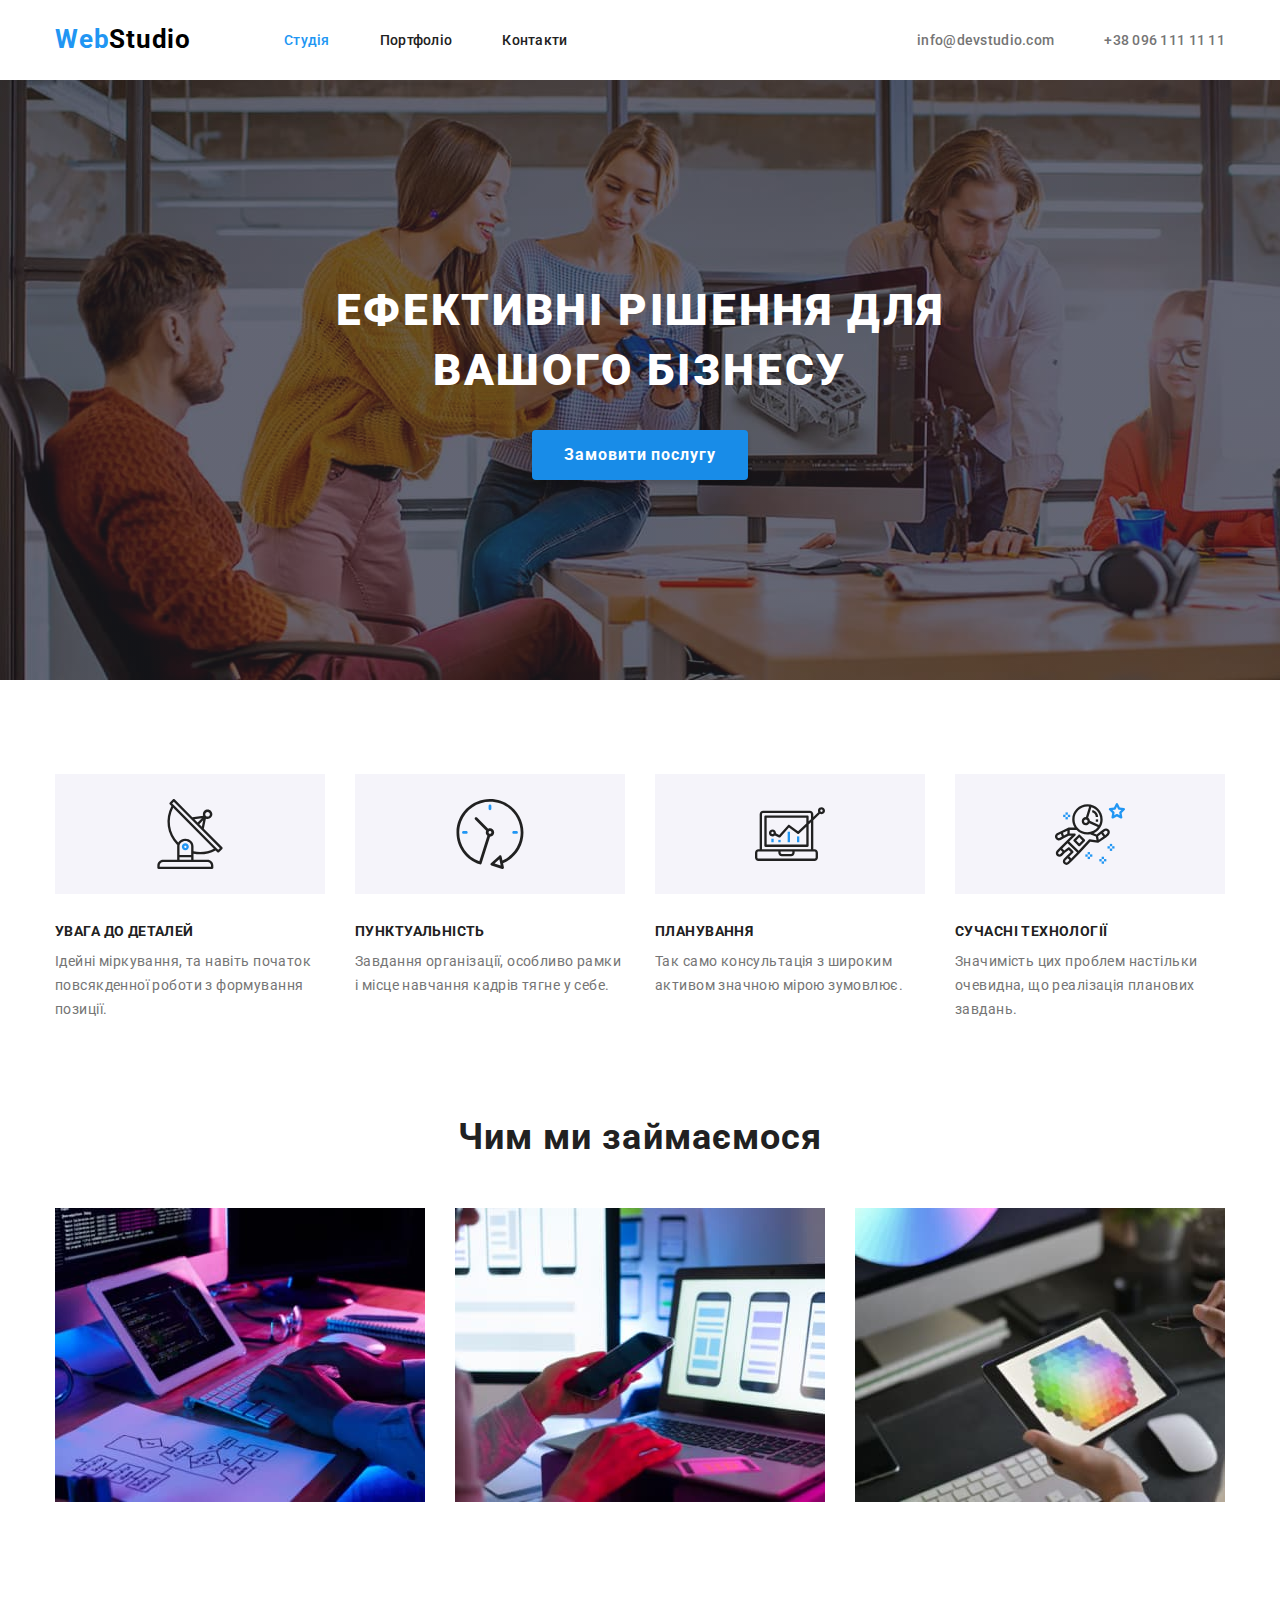
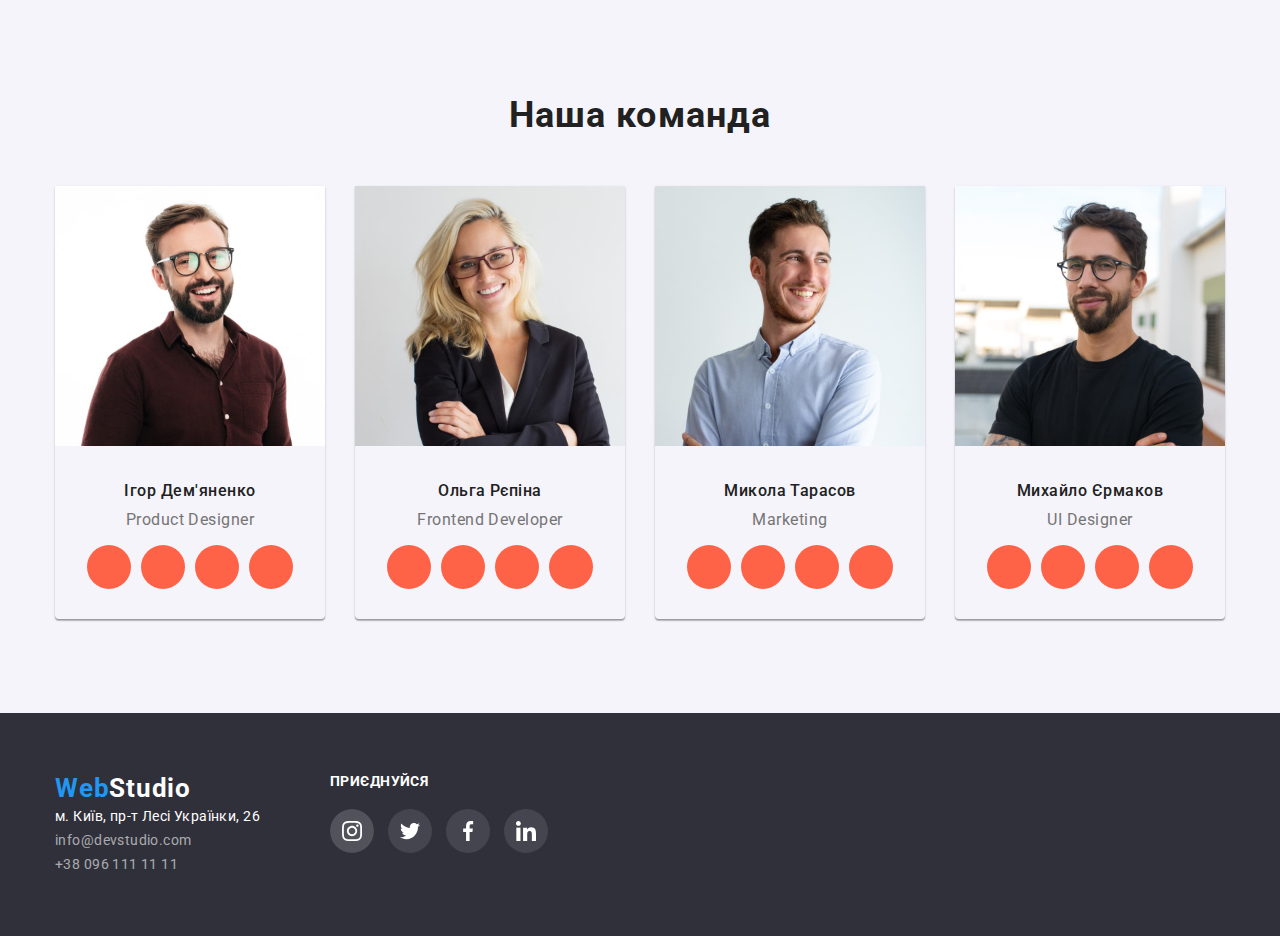
==== index.html @ 2232f774 "improved" ====
<!DOCTYPE html>
<html lang="uk">

<head>
    <meta charset="UTF-8" />
    <meta http-equiv="X-UA-Compatible" content="IE=edge" />
    <meta name="viewport" content="width=device-width, initial-scale=1.0" />
    <title>Студія</title>
    <link
        href="https://fonts.googleapis.com/css2?family=Raleway:wght@700&family=Roboto:wght@400;500;700;900&display=swap"
        rel="stylesheet">
    <link rel="stylesheet" href="https://cdnjs.cloudflare.com/ajax/libs/modern-normalize/1.1.0/modern-normalize.css" />
    <link rel="stylesheet" href="./css/style.css" />

</head>

<body>
    <header class="navigation">
        <nav class="container">

            <ul class="site-nav">
                <li class="item-logo"><a href="./index.html" class="logo logo-up link">Web<span
                            class="logo logo-up-black">Studio</span></a></li>
                <li class="item"><a class="link-studio link-studio-blue link" href="./index.html">Студія</a></li>
                <li class="item"><a class="link-portfolio link" href="./portfolio.html">Портфоліо</a></li>
                <li class="item"><a class="link-contacts link" href="------">Контакти</a></li>
                <li class="item-email"><a class="link-email link"
                        href="mailto:info@devstudio.com">info@devstudio.com</a></li>
                <li class="item-phone"><a class="link-phone link" href="tel:+380961111111">+38 096 111 11 11</a></li>
            </ul>
        </nav>
    </header>

    <main>
        <section class="hero">
            <div class="container">
                <div class="hero-description">
                    <h1 class="hero-text">Ефективні рішення для вашого бізнесу</h1>


                    <button class="hero-button button">Замовити послугу
                </div>
                </button>
            </div>


            </div>
        </section>

        <section class="section about">
            <div class="container">
                <ul class="under-hero">
                    <li>

                        <h2 class="about-title anten">УВАГА ДО ДЕТАЛЕЙ</h2>
                        <p class="about-text">
                            Ідейні міркування, та навіть початок повсякденної роботи з формування
                            позиції.
                        </p>
                    </li>

                    <li>

                        <h2 class="about-title clock">ПУНКТУАЛЬНІСТЬ</h2>
                        <p class="about-text">
                            Завдання організації, особливо рамки i місце навчання кадрів тягне у
                            себе.
                        </p>

                    </li>

                    <li>

                        <h2 class="about-title graph">ПЛАНУВАННЯ</h2>
                        <p class="about-text">Так само консультація з широким активом значною мірою зумовлює.</p>



                    </li>
                    <li>
                        <h2 class="about-title kosmo">СУЧАСНІ ТЕХНОЛОГІЇ</h2>
                        <p class="about-text">
                            Значимість цих проблем настільки очевидна, що реалізація планових
                            завдань.
                        </p>

                    </li>
                </ul>
            </div>
        </section>

        <section class="section sec-work">
            <div class="container">
                <h2 class="title-occupation">Чим ми займаємося</h2>
                <ul class="photos-occupation">
                    <li class="photo">
                        <img src="./images/img1.jpg" width="370px" alt="programer-working-his-desk-office" />
                    </li>
                    <li class="photo">
                        <img src="./images/img2.jpg" width="370px" alt="programer-working-his-desk-office" />
                    </li>
                    <li class="photo">
                        <img src="./images/img3.jpg" width="370px" alt="programer-working-his-desk-office" />
                    </li>
                </ul>
            </div>
        </section>


        <section class="section comand-people">
            <div class="container">
                <h2 class="title-team-block">Наша команда</h2>

                <ul class="team-block-items">
                    <li class="staff">
                        <img src="./images/img4.jpg" width="270px" alt="staff" />
                        <h3 class="first-name">Ігор Дем'яненко</h3>
                        <p class="member-position-one">Product Designer</p>
                        <ul class="social-icons list">
                            <li class="social-item"><a href="/" class="social-link link"></a></li>
                            <li class="social-item"><a href="/" class="social-link link"></a></li>
                            <li class="social-item"><a href="/" class="social-link link"></a></li>
                            <li class="social-item"><a href="/" class="social-link link"></a></li>
                        </ul>
                    </li>
                    <li class="staff">
                        <img src="./images/img5.jpg" width="270px" alt="staff" />
                        <h3 class="second-name">Ольга Рєпіна</h3>
                        <p class="member-position-two">Frontend Developer</p>
                        <ul class="social-icons list">
                            <li class="social-item"><a href="/" class="social-link link"></a></li>
                            <li class="social-item"><a href="/" class="social-link link"></a></li>
                            <li class="social-item"><a href="/" class="social-link link"></a></li>
                            <li class="social-item"><a href="/" class="social-link link"></a></li>
                        </ul>
                    </li>
                    <li class="staff">
                        <img src="./images/img6.jpg" width="270px" alt="staff" />
                        <h3 class="third-name">Микола Тарасов</h3>
                        <p class="member-position-three">Marketing</p>
                        <ul class="social-icons list">
                            <li class="social-item"><a href="/" class="social-link link"></a></li>
                            <li class="social-item"><a href="/" class="social-link link"></a></li>
                            <li class="social-item"><a href="/" class="social-link link"></a></li>
                            <li class="social-item"><a href="/" class="social-link link"></a></li>
                        </ul>
                    </li>

                    <li class="staff">
                        <img src="./images/img7.jpg" width="270px" alt="staff" />
                        <h3 class="fourth-name">Михайло Єрмаков</h3>
                        <p class="member-position-four">UI Designer</p>
                        <ul class="social-icons list">
                            <li class="social-item"><a href="/" class="social-link link"></a></li>
                            <li class="social-item"><a href="/" class="social-link link"></a></li>
                            <li class="social-item"><a href="/" class="social-link link"></a></li>
                            <li class="social-item"><a href="/" class="social-link link"></a></li>
                        </ul>
                    </li>
                </ul>

        </section>

    </main>

    <footer class="footer">
        <div class="container basement">

            <div class="left-colomn">
                <div class="logo-down">
                    <h3 class="logo ">Web<span class="logo-down-white">Studio</span></h3>

                </div>

                <address class="adress">
                    <ul>
                        <li><a class="adress-footer link" href="https://goo.gl/maps/u1oqXH6kKNKtkEkc6" target="_blanck"
                                rel:="noopener nofolow noregerrer"> м.
                                Київ, пр-т Лесі Українки, 26</a></li>
                        <li><a class="mail-footer link" href="mailto:info@devstudio.com">info@devstudio.com</a></li>
                        <li><a class="phone-footer link" href="tel:+380961111111">+38 096 111 11 11</a></li>
                    </ul>
                </address>
            </div>


            <div class="right-colomn">

                <h3 class="title-footer">ПРИЄДНУЙСЯ</h3>

                <div class="footer-social">
                    <a href="/" target="_blank" class="insta link"></a>
                    <a href="/" target="_blank" class="twit link"></a>
                    <a href="/" target="_blank" class="facebook link"></a>
                    <a href="/" target="_blank" class="linkedin link"></a>
                </div>

            </div>
        </div>
    </footer>
</body>

</html>
---- css/style.css ----
html {
    box-sizing: border-box;
}

*,
*::after,
*::before {
    box-sizing: inherit;
}

:root {
    --main-color: #212121;
    --second-color: color: #757575;
    --accent-color: #2196F3;
    /* --button-first-color: #ffffff;
    --button-second-color: #303030; */
}

body {
    background-color: white;
    color: var(--main-color);
    font-family: 'Roboto', sans-serif;
    font-style: normal;

}

a {
    text-decoration: none;
    color: currentColor;
}

.link {
    text-decoration: none;
    color: currentColor;
}

ul,
li,
ul>li {
    list-style-type: none;
    padding: 0;
    margin: 0;
}


h1,
h2,
h3,
p {
    margin: 0;
}

.button {
    cursor: pointer;
}

.container {
    width: 1200px;
    margin: 0 auto;
    padding: 0px 15px;
    /* outline: 1px solid #ECECEC; */
}

.section {
    padding-top: 94px;
    padding-bottom: 94px;
}



.navigation {
    font-weight: 500;
    font-size: 14px;
    line-height: calc(16/14);
    letter-spacing: 0.02em;
    color: var(--main-color);
    padding-top: 24px;
    padding-bottom: 25px;
}

.site-nav {
    display: flex;
    align-items: center;
}

.site-nav .item+.item,
.item-phone {
    margin-left: 50px;
}

.item-logo {
    margin-right: 93px;

}

.item-email {
    margin-left: auto;
}




.link-studio:hover,
.link-portfolio:hover,
.link-contacts:hover,
.link-email:hover,
.link-phone:hover,
.adress-footer:hover,
.mail-footer:hover,
.phone-footer:hover {
    color: var(--accent-color);
}

.link-studio {
    color: var();
}

.link-studio-blue,
.link-portfolio-blue {
    color: var(--accent-color);
}

.link-email {
    color: #757575;
}

.link-phone {
    color: #757575;
}


.hero {
    min-height: 600px;
    background: #2F303A;
    background-image: linear-gradient(to right,
            rgba(47, 48, 58, 0.4),
            rgba(47, 48, 58, 0.4)),
        url(../images/hero.jpg);
    text-align: center;
    padding-top: 200px;
    padding-bottom: 200px;
}


.hero-text {
    width: 696px;
    font-weight: 900;
    font-size: 44px;
    line-height: calc(60/44);
    margin-right: auto;
    margin-left: auto;

    letter-spacing: 0.06em;
    text-transform: uppercase;
    color: #FFFFFF;


    margin-top: 0;
    margin-bottom: 30px;
    text-align: center;
}


.hero-button {
    display: block;
    width: 216px;
    padding-left: 24px;
    padding-top: 10px;
    padding-bottom: 10px;
    padding-right: 24px;
    margin-left: auto;
    margin-right: auto;

    background: #188CE8;
    box-shadow: 0px 4px 4px rgba(0, 0, 0, 0.15);
    border-radius: 4px;
    border: none;

    font-size: 16px;
    line-height: calc(30/16);
    letter-spacing: 0.06em;
    font-weight: 700;
    color: white;

}


button:hover {
    background-color: var(--accent-color);
    color: #FFFFFF;
}

button:focus {
    outline: #188CE8;
}




/* about under hero */


.under-hero {
    display: flex;

}

.under-hero>li {
    width: 270px;
    margin-right: 30px;
}

.under-hero>li:last-child {
    margin-right: 0px;
}

.about-title {
    font-style: normal;
    font-weight: 700;
    font-size: 14px;
    line-height: 1.14;
    letter-spacing: 0.03em;
    text-transform: uppercase;
    padding-bottom: 10px;
    color: #212121;
}

.about-title::before {
    content: " ";
    display: block;
    background-repeat: no-repeat;
    width: 270px;
    height: 120px;
    background-color: #F5F4FA;
    background-position: center;
    margin-bottom: 30px;
}

.about-title.anten::before {
    background-image: url(../images/antenna.svg);
    
}

.about-title.clock::before {
    background-image: url(../images/clock.svg);
}

.about-title.graph::before {
    background-image: url(../images/diagram.svg);
}

.about-title.kosmo::before {
    background-image: url(../images/astronaut.svg);
}



.about-text {
    font-style: normal;
    font-weight: 400;
    font-size: 14px;
    line-height: 1.71;
    letter-spacing: 0.03em;
    color: #757575;
}


/* staff block studio */


.sec-work {
    padding-top: 0;
}

.photos-occupation .photo:not(:first-child) {
    margin-left: 30px;
}

.title-occupation {
    margin-bottom: 50px;
    text-align: center;
    font-style: normal;
    font-weight: 700;
    font-size: 36px;
    line-height: 1.17;
    text-align: center;
    letter-spacing: 0.03em;
    color: #212121;

}

.comand-people {
    background-color: #F5F4FA;
}


/* team block */

.title-team-block {
    margin-bottom: 50px;
    text-align: center;
    font-style: normal;
    font-weight: 700;
    font-size: 36px;
    line-height: 1.17;
    text-align: center;
    letter-spacing: 0.03em;

    color: #212121;
}

.staff {
    box-shadow: 0px 1px 3px rgba(0, 0, 0, 0.12), 
    0px 1px 1px rgba(0, 0, 0, 0.14),
     0px 2px 1px rgba(0, 0, 0, 0.2);
    border-radius: 0px 0px 4px 4px;
}

.team-block {
    font-weight: 700;
    font-size: 36px;
    line-height: calc(42/36);
    letter-spacing: 0.03em;
    background-color: #F5F4FA;
}

.team-block-items .staff:not(:first-child) {
    margin-left: 30px;
}

.first-name,
.second-name,
.third-name,
.fourth-name {
    font-style: normal;
    font-weight: 500;
    font-size: 16px;
    line-height: 1.19;
    text-align: center;
    letter-spacing: 0.03em;
    color: #212121;
    margin-bottom: 10px;
    margin-top: 30px;
}



.member-position-one,
.member-position-two,
.member-position-three,
.member-position-four {
    font-style: normal;
    font-weight: 400;
    font-size: 16px;
    line-height: 1.19;
    text-align: center;
    letter-spacing: 0.03em;
    color: #757575;

}

.photos-occupation {
    display: flex;
}

.team-block-items {
    display: flex;
}


.social-icons>.social-item{
    /* display: inline-block; */
    width: 44px;
    height: 44px;
    background-color: tomato ;
    margin-right: 10px;
    margin-bottom: 30px;
    margin-top: 16px;
    justify-content: center;
    border-radius: 50%;

}
.social-icons>.social-item:last-child{
    margin-right: 0;
}
.social-icons>.social-item:first-child {
    margin-left: 32px;
}


.social-icons{
    display: flex;
}

.social-icons>.social-link{
    width: 100%;
    height: 100%;
    display: inline-block;
}
/* logo design */



.logo {
    font-weight: 700;
    color: currentColor;
    font-size: 26px;
    line-height: calc(31/26);

    letter-spacing: 0.03em;
    color: #2196F3;
}

.logo-down-white {
    color: white;
}

.logo-up-black {
    color: black;
}

.nav-port {
    border: 1px solid #ECECEC;

}

/* Buttons portfolio */





.button-one,
.button-two,
.button-three,
.button-four,
.button-five {
    cursor: pointer;
    font-weight: 500;
    background: #F5F4FA;
    border-radius: 4px;
    font-weight: 500;
    font-size: 16px;
    line-height: calc(26/16);
    width: 125px;
    height: 38px;
    border: none;
    padding: 6px 22px;
    display: block;


}

.buttons-portfolio {
    display: flex;
    align-items: center;
    justify-content: center;
    margin-bottom: 34px;
}

.buttons-portfolio li {
    margin-right: 8px;
}

.buttons-portfolio li {
    margin-right: 8px;
}

.buttons-portfolio li:last-child {
    margin-right: 0;
}

.buttons-portfolio>.button:not(:first-child) {
    margin-left: 30px;
}



.item-email {
    margin-left: auto;
}








/* under hero studio page */

.our-projects {
    display: flex;
    flex-wrap: wrap;
}

.our-projects .example {
    margin-right: 27px;
    margin-bottom: 30px;
    border: 1px solid #EEEEEE;

}

.our-projects>.example:nth-child(3n) {
    margin-right: 0;
}

.our-projects>.example:nth-last-child(-n + 3) {
    margin-bottom: 0;
}

.item-heading-one>h2,
.item-heading-two>h2,
.item-heading-three>h2,
.item-heading-four>h2 {
    font-weight: 700;
    font-size: 14px;
    line-height: 16px;
    letter-spacing: 0.03em;
    text-transform: uppercase;
}

.item-heading-one>p,
.item-heading-two>p,
.item-heading-three>p,
.item-heading-four>p {
    font-weight: 400;
    font-size: 14px;
    line-height: 24px;
    letter-spacing: 0.03em;
    color: var(--second-color);
}

/* Projects portfolio */



.technok,
.poster,
.restaurant,
.proect-prime,
.proect-box,
.inspiration,
.limited,
.proect-lab,
.groving {
    font-weight: 700;
    font-size: 18px;
    line-height: calc(36/18);
    letter-spacing: 0.06em;
    margin-top: 20px;
    margin-bottom: 4px;
    margin-left: 24px;
}

.technok-text,
.poster-text,
.restaurant-text,
.proect-prime-text,
.proect-box-text,
.inspiration-text,
.limited-text,
.proect-lab-text,
.groving-text {
    font-weight: 400;
    margin-left: 24px;
    font-size: 16px;
    line-height: calc(30/16);
    letter-spacing: 0.03em;
    margin-bottom: 20px;
    color: #757575;

}



/* подвал */



.footer {
    background-color: #2F303A;
    padding-top: 60px;
    padding-bottom: 60px;
}


.adress-footer {
    font-style: normal;
    font-weight: 400;
    font-size: 14px;
    line-height: calc(24/14);

    letter-spacing: 0.03em;

    color: #FFFFFF;
}

.mail-footer,
.phone-footer {
    font-style: normal;
    font-weight: 400;
    font-size: 14px;
    line-height: calc(24/14);
    letter-spacing: 0.03em;

    color: rgba(255, 255, 255, 0.6);
}

.basement {
    display: flex;
}

.right-colomn {
    margin-left: 70px;
    width: 230px;
    height: 80px;
    background-repeat: no-repeat;
}

.title-footer {
    color: white;
    font-size: 14px;
    line-height: calc(16/14);
    font-style: bold;
    letter-spacing: 0.03em;
}

.insta {
    display: inline-block;
        width: 44px;
        height: 44px;
        background-color: rgba(255, 255, 255, 0.07);
        border-radius: 50%;
        margin-right: 10px;
        margin-top: 20px;
        background-repeat: no-repeat;
        background-position: center;
    background-image: url(../images/ellipse-insta.svg);

}

.twit {
    display: inline-block;
    width: 44px;
    height: 44px;
    background-color: rgba(255, 255, 255, 0.1);
border-radius: 50%;
    margin-right: 10px;
    margin-top: 20px;
    background-repeat: no-repeat;
        background-position: center;
    background-image: url(../images/ellipse-twit.svg);
   


}

.facebook {
    display: inline-block;
        width: 44px;
        height: 44px;
        background-color: rgba(255, 255, 255, 0.1);
        border-radius: 50%;
        margin-right: 10px;
        margin-top: 20px;
        background-repeat: no-repeat;
        background-position: center;
    background-image: url(../images/ellipse-facebook.svg);

}

.linkedin {
    display: inline-block;
        width: 44px;
        height: 44px;
        background-color: rgba(255, 255, 255, 0.1);
        border-radius: 50%;
        margin-right: 10px;
        margin-top: 20px;
        background-repeat: no-repeat;
        background-position: center;
    background-image: url(../images/ellipse-linkedin.svg);

}
.footer-social > .insta:hover{
    background-color: var(--accent-color);
}
.footer-social>.twit:hover {
    background-color: var(--accent-color);
}
.footer-social>.facebook:hover {
    background-color: var(--accent-color);
}
.footer-social>.linkedin:hover {
    background-color: var(--accent-color);
}
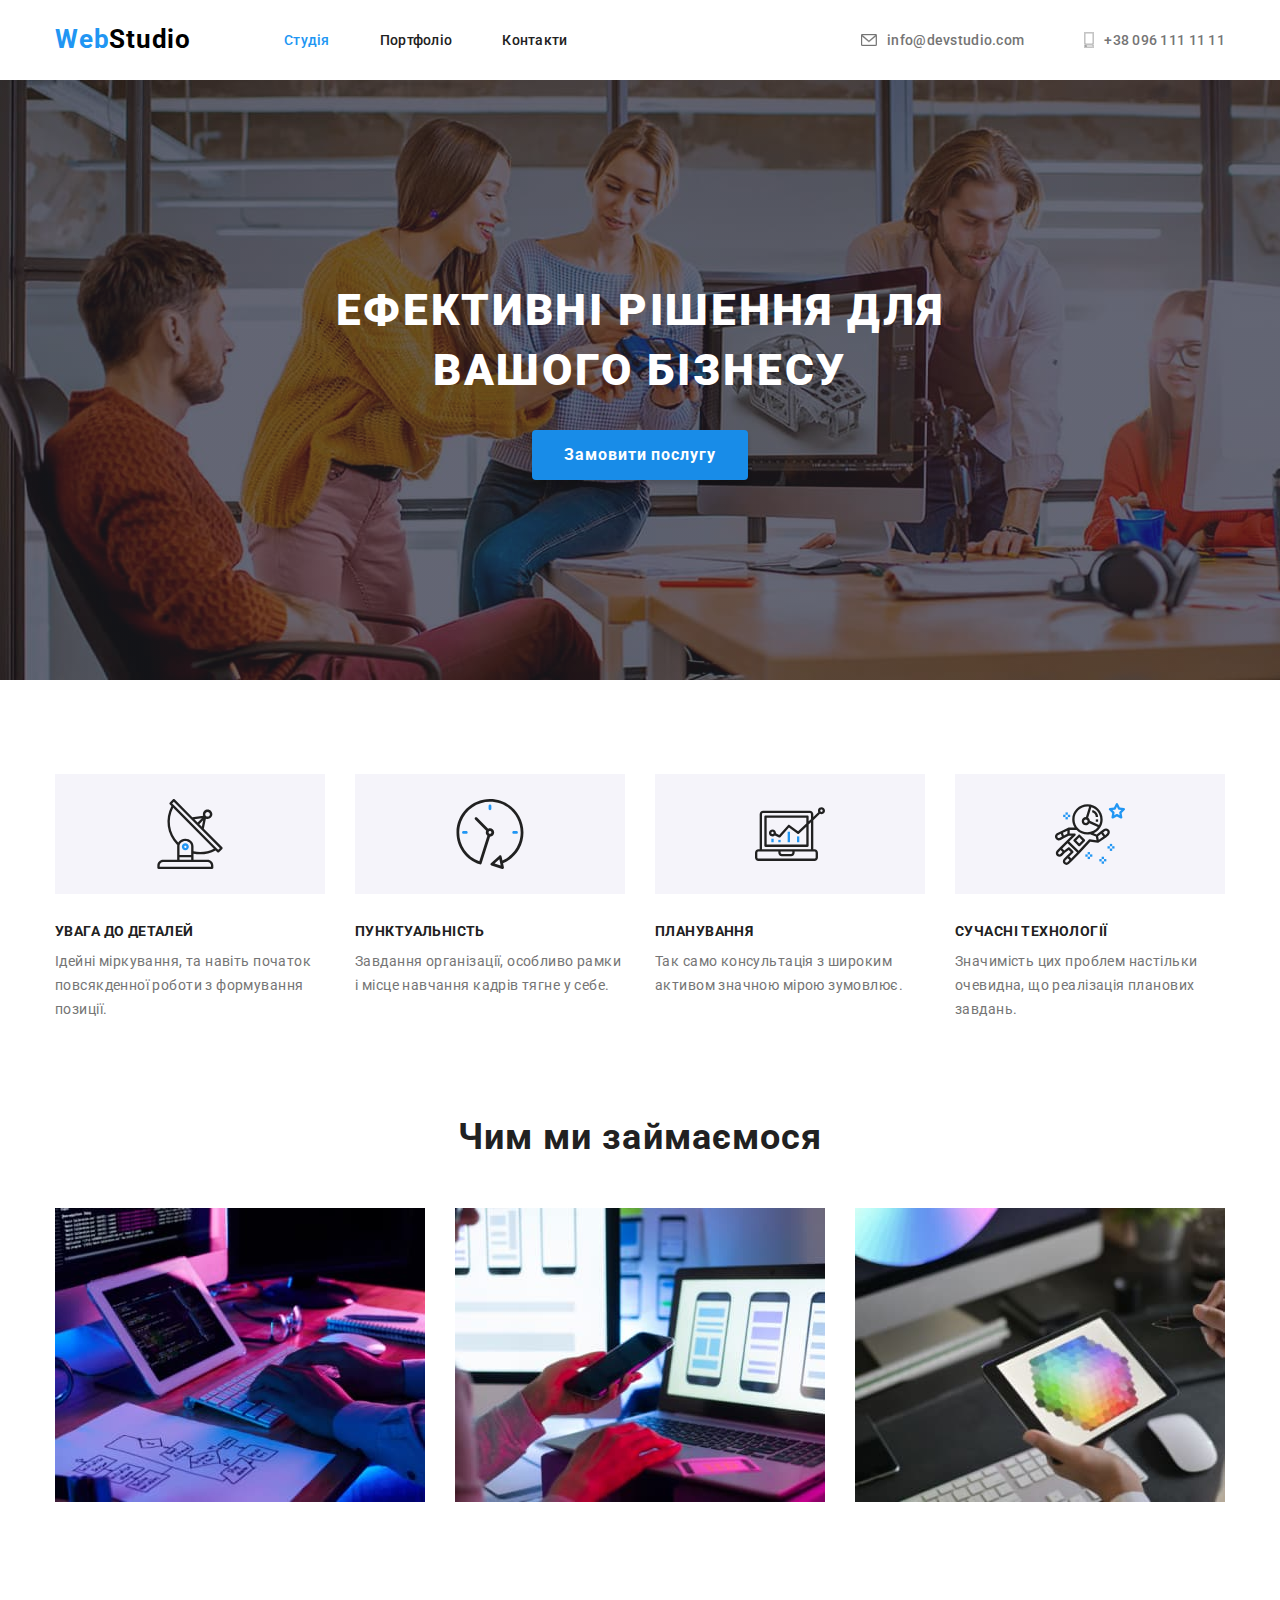
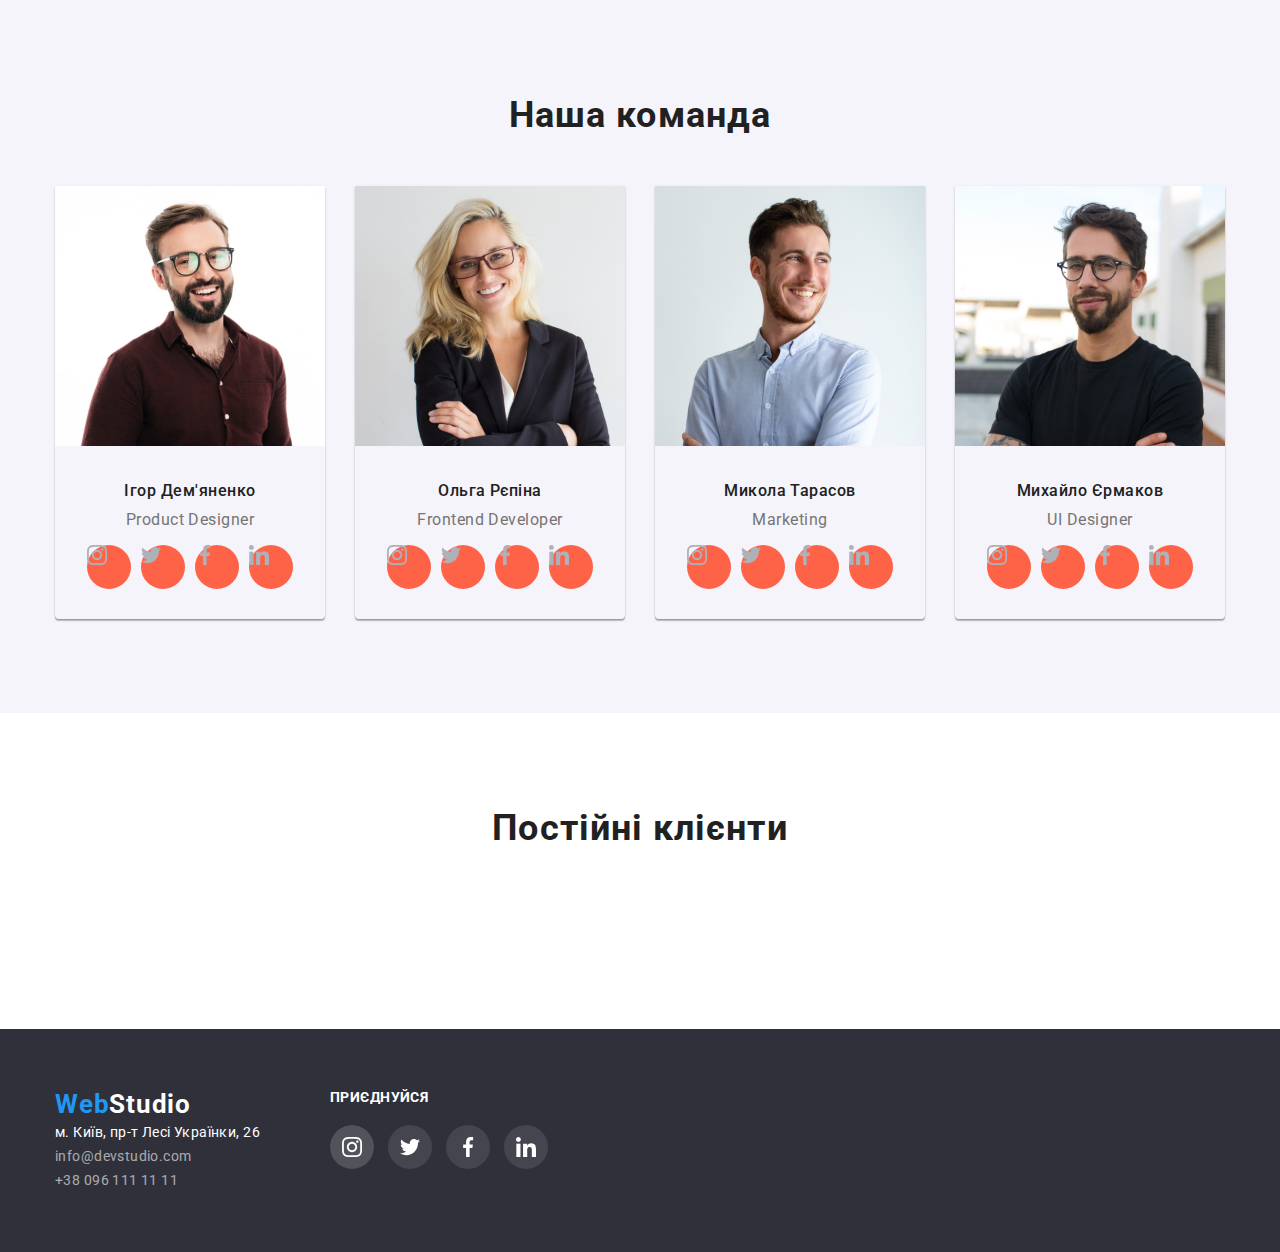
==== commit b560bba8: "svg sprite" ====
--- a/index.html
+++ b/index.html
@@ -24,9 +24,21 @@
                 <li class="item"><a class="link-studio link-studio-blue link" href="./index.html">Студія</a></li>
                 <li class="item"><a class="link-portfolio link" href="./portfolio.html">Портфоліо</a></li>
                 <li class="item"><a class="link-contacts link" href="------">Контакти</a></li>
-                <li class="item-email"><a class="link-email link"
-                        href="mailto:info@devstudio.com">info@devstudio.com</a></li>
-                <li class="item-phone"><a class="link-phone link" href="tel:+380961111111">+38 096 111 11 11</a></li>
+                <li class="item-email">
+
+                    <a class="link-email link" href="mailto:info@devstudio.com">
+                        <svg class="icon-email" width="16" height="12">
+                            <use href="./images/icons.svg#icon-envelope"></use>
+                        </svg><span>info@devstudio.com</span></a>
+                </li>
+                <li class="item-phone">
+
+                    <a class="link-phone link" href="tel:+380961111111">
+                        <svg class="icon-phone" width="10" height="16">
+                            <use href="./images/icons.svg#icon-smartphone"></use>
+                        </svg>
+                        <span>+38 096 111 11 11</span></a>
+                </li>
             </ul>
         </nav>
     </header>
@@ -117,10 +129,26 @@
                         <h3 class="first-name">Ігор Дем'яненко</h3>
                         <p class="member-position-one">Product Designer</p>
                         <ul class="social-icons list">
-                            <li class="social-item"><a href="/" class="social-link link"></a></li>
-                            <li class="social-item"><a href="/" class="social-link link"></a></li>
-                            <li class="social-item"><a href="/" class="social-link link"></a></li>
-                            <li class="social-item"><a href="/" class="social-link link"></a></li>
+                            <li class="social-item"><a href="/" class="social-link link"></a>
+                                <svg class="social-icon" width="20" height="20">
+                                    <use href="./images/icons.svg#icon-instagram"></use>
+                                </svg>
+                            </li>
+                            <li class="social-item"><a href="/" class="social-link link"></a>
+                                <svg class="social-icon" width="20" height="20">
+                                    <use href="./images/icons.svg#icon-twitter"></use>
+                                </svg>
+                            </li>
+                            <li class="social-item"><a href="/" class="social-link link"></a>
+                                <svg class="social-icon" width="20" height="20">
+                                    <use href="./images/icons.svg#icon-facebook"></use>
+                                </svg>
+                            </li>
+                            <li class="social-item"><a href="/" class="social-link link"></a>
+                                <svg class="social-icon" width="20" height="20">
+                                    <use href="./images/icons.svg#icon-linkedin"></use>
+                                </svg>
+                            </li>
                         </ul>
                     </li>
                     <li class="staff">
@@ -128,10 +156,26 @@
                         <h3 class="second-name">Ольга Рєпіна</h3>
                         <p class="member-position-two">Frontend Developer</p>
                         <ul class="social-icons list">
-                            <li class="social-item"><a href="/" class="social-link link"></a></li>
-                            <li class="social-item"><a href="/" class="social-link link"></a></li>
-                            <li class="social-item"><a href="/" class="social-link link"></a></li>
-                            <li class="social-item"><a href="/" class="social-link link"></a></li>
+                            <li class="social-item"><a href="/" class="social-link link"></a>
+                                <svg class="social-icon" width="20" height="20">
+                                    <use href="./images/icons.svg#icon-instagram"></use>
+                                </svg>
+                            </li>
+                            <li class="social-item"><a href="/" class="social-link link"></a>
+                                <svg class="social-icon" width="20" height="20">
+                                    <use href="./images/icons.svg#icon-twitter"></use>
+                                </svg>
+                            </li>
+                            <li class="social-item"><a href="/" class="social-link link"></a>
+                                <svg class="social-icon" width="20" height="20">
+                                    <use href="./images/icons.svg#icon-facebook"></use>
+                                </svg>
+                            </li>
+                            <li class="social-item"><a href="/" class="social-link link"></a>
+                                <svg class="social-icon" width="20" height="20">
+                                    <use href="./images/icons.svg#icon-linkedin"></use>
+                                </svg>
+                            </li>
                         </ul>
                     </li>
                     <li class="staff">
@@ -139,28 +183,103 @@
                         <h3 class="third-name">Микола Тарасов</h3>
                         <p class="member-position-three">Marketing</p>
                         <ul class="social-icons list">
-                            <li class="social-item"><a href="/" class="social-link link"></a></li>
-                            <li class="social-item"><a href="/" class="social-link link"></a></li>
-                            <li class="social-item"><a href="/" class="social-link link"></a></li>
-                            <li class="social-item"><a href="/" class="social-link link"></a></li>
+                            <li class="social-item"><a href="/" class="social-link link"></a>
+                                <svg class="social-icon" width="20" height="20">
+                                    <use href="./images/icons.svg#icon-instagram"></use>
+                                </svg>
+                            </li>
+                            <li class="social-item"><a href="/" class="social-link link"></a>
+                                <svg class="social-icon" width="20" height="20">
+                                    <use href="./images/icons.svg#icon-twitter"></use>
+                                </svg>
+                            </li>
+                            <li class="social-item"><a href="/" class="social-link link"></a>
+                                <svg class="social-icon" width="20" height="20">
+                                    <use href="./images/icons.svg#icon-facebook"></use>
+                                </svg>
+                            </li>
+                            <li class="social-item"><a href="/" class="social-link link"></a>
+                                <svg class="social-icon" width="20" height="20">
+                                    <use href="./images/icons.svg#icon-linkedin"></use>
+                                </svg>
+                            </li>
                         </ul>
                     </li>
 
                     <li class="staff">
                         <img src="./images/img7.jpg" width="270px" alt="staff" />
+
                         <h3 class="fourth-name">Михайло Єрмаков</h3>
                         <p class="member-position-four">UI Designer</p>
+
                         <ul class="social-icons list">
-                            <li class="social-item"><a href="/" class="social-link link"></a></li>
-                            <li class="social-item"><a href="/" class="social-link link"></a></li>
-                            <li class="social-item"><a href="/" class="social-link link"></a></li>
-                            <li class="social-item"><a href="/" class="social-link link"></a></li>
+                            <li class="social-item"><a href="/" class="social-link link"></a>
+                                <svg class="social-icon" width="20" height="20">
+                                    <use href="./images/icons.svg#icon-instagram"></use>
+                                </svg>
+                            </li>
+                            <li class="social-item"><a href="/" class="social-link link"></a>
+                                <svg class="social-icon" width="20" height="20">
+                                    <use href="./images/icons.svg#icon-twitter"></use>
+                                </svg>
+                            </li>
+                            <li class="social-item"><a href="/" class="social-link link"></a>
+                                <svg class="social-icon" width="20" height="20">
+                                    <use href="./images/icons.svg#icon-facebook"></use>
+                                </svg>
+                            </li>
+                            <li class="social-item"><a href="/" class="social-link link"><svg class="social-icon"
+                                        width="20" height="20">
+                                        <use href="./images/icons.svg#icon-linkedin"></use>
+                                    </svg></a>
+
+                            </li>
                         </ul>
                     </li>
-                </ul>
-
-        </section>
-
+
+                </ul>
+                </li>
+                </ul>
+
+        </section>
+
+        <section class="section customers">
+            <div class="container">
+                <h2 class="title-block">Постійні клієнти</h2>
+
+                <ul class="list-logo">
+
+                    <li class="item"><a href="/" class="link"><svg class="cus-item" width="34" height="32">
+                        <use href="./images/cus.svg#icon-cus"></use>
+                    </svg></a>                       
+                    </li>
+                    
+                    <li class="item"><a href="/" class="link"><svg class="cus-item" width="34" height="32">
+                        <use href="./images/cus.svg#icon-cust"></use>
+                    </svg></a>
+                    </li>
+
+                    <li class="item"><a href="/" class="link">
+                        <svg class="cus-item" width="34" height="32">
+                            <use href="./images/cus.svg#icon-custo"></use>
+                        </svg>
+                    </a>
+                    </li>
+                    <li class="item"><a href="/" class="link"><svg class="cus-item" width="34" height="32">
+                        <use href="./images/cus.svg#icon-custom"></use>
+                    </svg></a>
+                    </li>
+                    <li class="item"><a href="/" class="link"><svg class="cus-item" width="34" height="32">
+                        <use href="./images/cus.svg#icon-custome"></use>
+                    </svg></a>
+                    </li>
+                    <li class="item"><a href="/" class="link"><svg class="cus-item" width="34" height="32">
+                        <use href="./images/cus.svg#icon-customer"></use></svg></a>
+                    
+                    </li>
+                </ul>
+            </div>
+        </section>
     </main>
 
     <footer class="footer">
--- a/css/style.css
+++ b/css/style.css
@@ -96,8 +96,16 @@
 .item-email {
     margin-left: auto;
 }
-
-
+.link-phone{
+    display: flex;
+    justify-content: center;
+    align-items: center;
+}
+.link-email {
+    display: flex;
+    justify-content: center;
+    align-items: center;
+}
 
 
 .link-studio:hover,
@@ -110,10 +118,21 @@
 .phone-footer:hover {
     color: var(--accent-color);
 }
-
-.link-studio {
-    color: var();
-}
+.item-phone,
+.item-email{
+    fill: none;
+    stroke: #757575;
+}
+.item-email:hover,
+.item-phone:hover{
+stroke: var(--accent-color);
+}
+.icon-email,
+.icon-phone{
+    margin-right: 10px;
+}
+
+
 
 .link-studio-blue,
 .link-portfolio-blue {
@@ -122,12 +141,17 @@
 
 .link-email {
     color: #757575;
+    margin-left: 10px;
 }
 
 .link-phone {
     color: #757575;
-}
-
+    margin-left: 10px;
+}
+
+
+
+/* hero */
 
 .hero {
     min-height: 600px;
@@ -391,12 +415,49 @@
 .social-icons{
     display: flex;
 }
-
-.social-icons>.social-link{
+.social-icon{
+    /* display: flex; */
+    justify-content: center;
+    align-items: center;
+}
+
+.social-item.social-link{
     width: 100%;
     height: 100%;
+    display: flex;
+    align-items: center;
+    justify-content: center;
+}
+
+
+/* customers */
+.title-block{
+        text-align: center;
+        font-style: normal;
+        font-weight: 700;
+        font-size: 36px;
+        line-height: 1.17;
+        text-align: center;
+        letter-spacing: 0.03em;
+        color: #212121;
+margin-bottom: 50px;
+}
+
+.list-logo{
+    display: flex;
+    justify-content: center;
+        align-items: center;
+        
+    /* background-color: tomato; */
+
+}
+.list-logo.item{
     display: inline-block;
-}
+    border: #AFB1B8;
+    border-radius: 1px;
+}
+
+
 /* logo design */
 
 
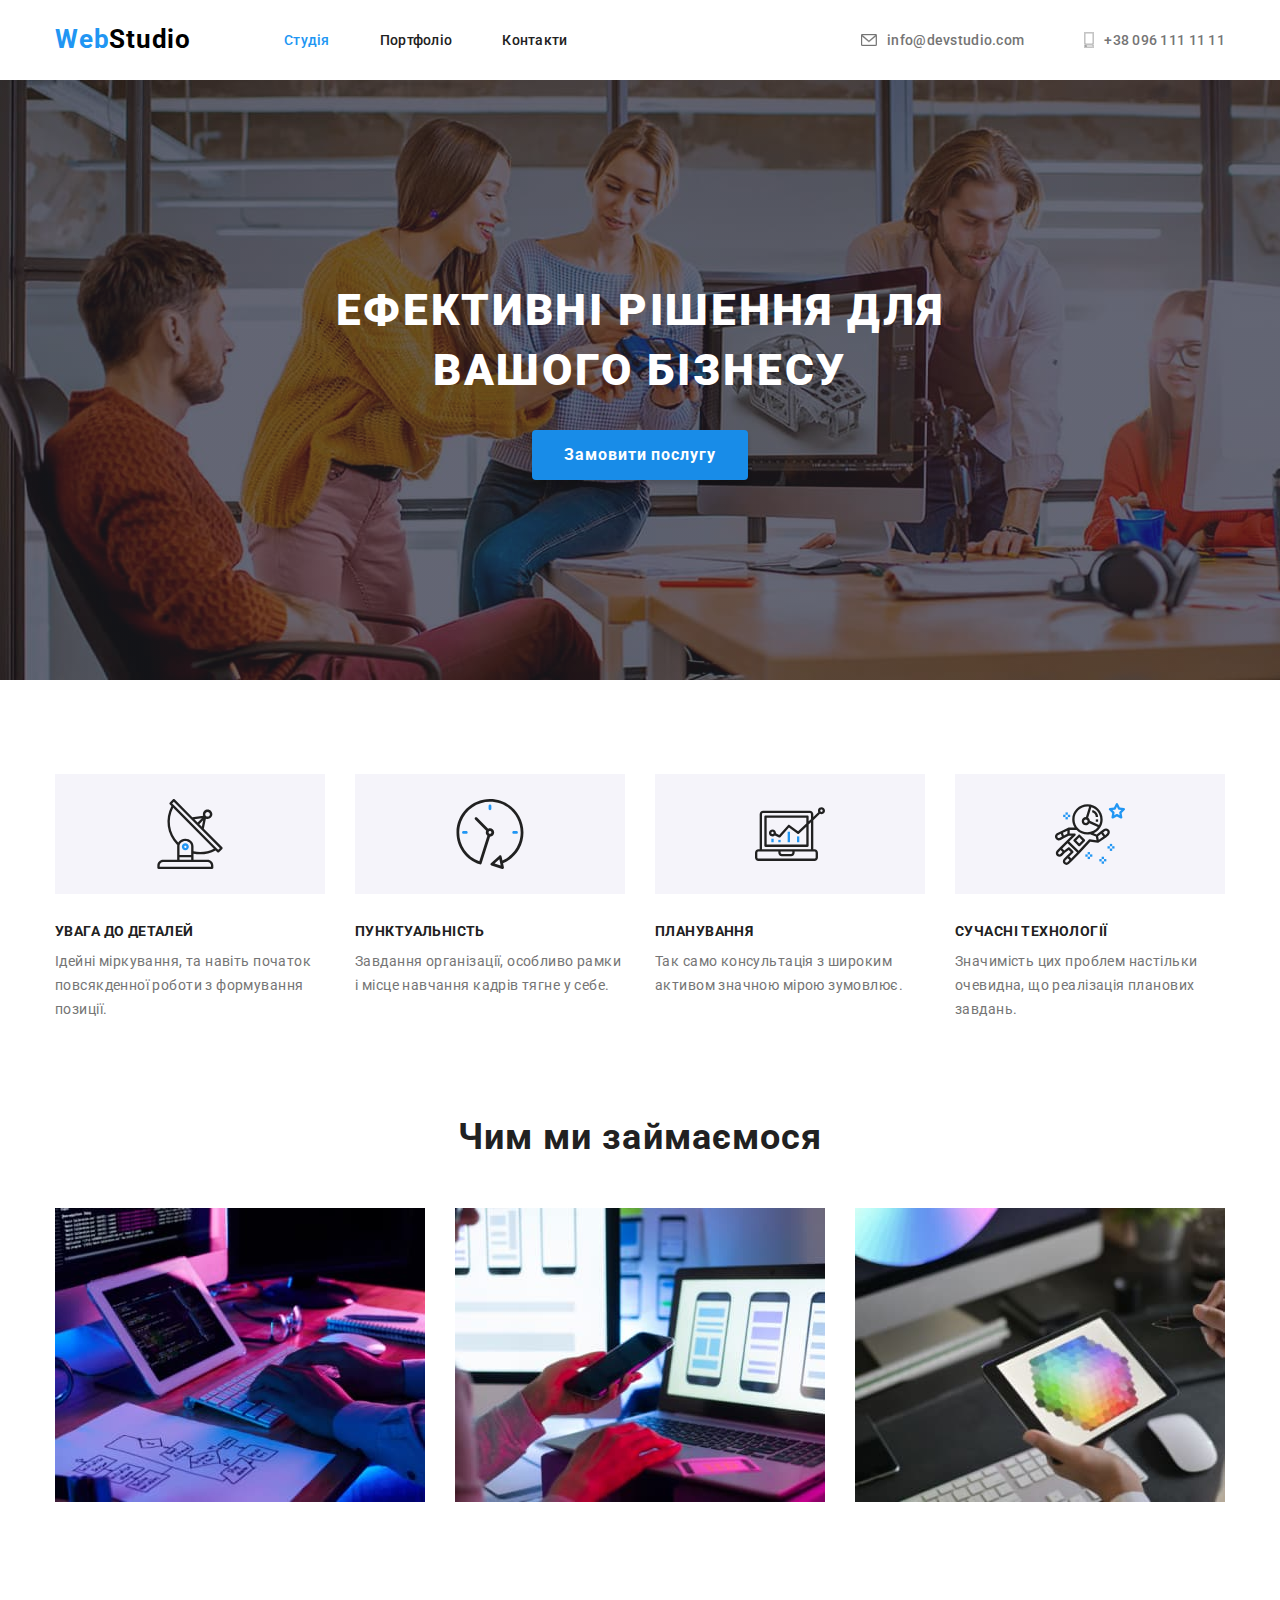
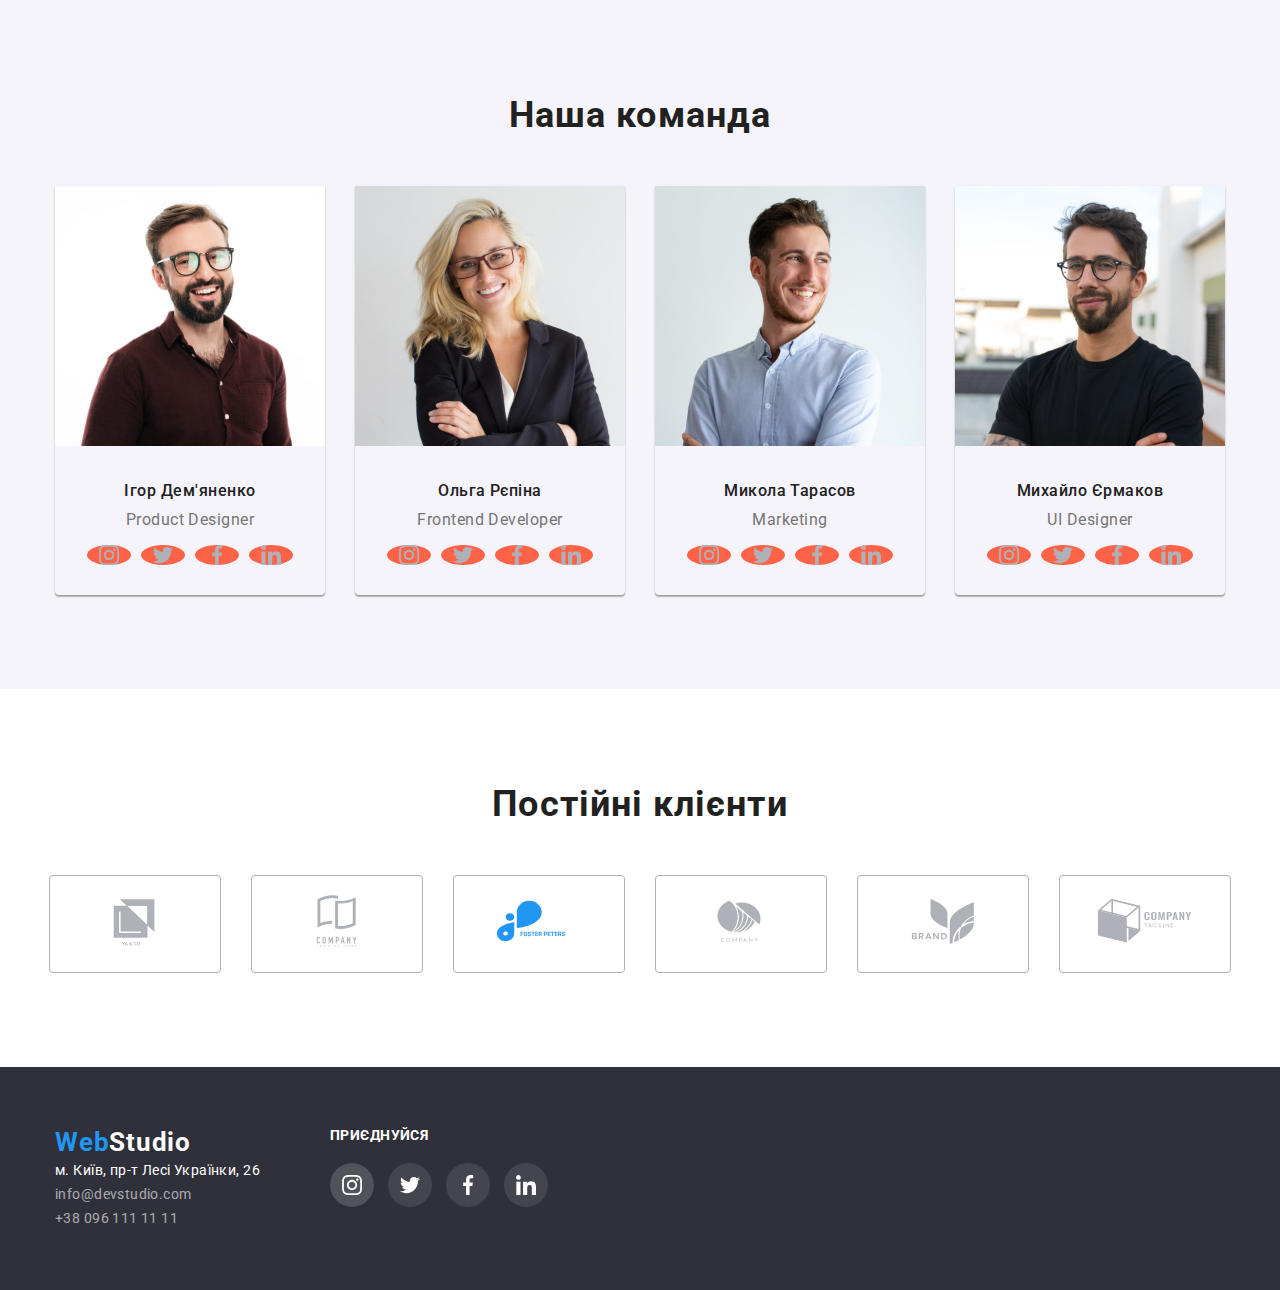
==== commit b4b1ac26: "added shadows and customers container" ====
--- a/index.html
+++ b/index.html
@@ -129,25 +129,29 @@
                         <h3 class="first-name">Ігор Дем'яненко</h3>
                         <p class="member-position-one">Product Designer</p>
                         <ul class="social-icons list">
-                            <li class="social-item"><a href="/" class="social-link link"></a>
-                                <svg class="social-icon" width="20" height="20">
-                                    <use href="./images/icons.svg#icon-instagram"></use>
-                                </svg>
-                            </li>
-                            <li class="social-item"><a href="/" class="social-link link"></a>
-                                <svg class="social-icon" width="20" height="20">
-                                    <use href="./images/icons.svg#icon-twitter"></use>
-                                </svg>
-                            </li>
-                            <li class="social-item"><a href="/" class="social-link link"></a>
-                                <svg class="social-icon" width="20" height="20">
-                                    <use href="./images/icons.svg#icon-facebook"></use>
-                                </svg>
-                            </li>
-                            <li class="social-item"><a href="/" class="social-link link"></a>
-                                <svg class="social-icon" width="20" height="20">
-                                    <use href="./images/icons.svg#icon-linkedin"></use>
-                                </svg>
+                            <li class="social-item"><a href="/" class="social-link link"><svg class="social-icon"
+                                        width="20" height="20">
+                                        <use href="./images/icons.svg#icon-instagram"></use>
+                                    </svg></a>
+
+                            </li>
+                            <li class="social-item"><a href="/" class="social-link link"><svg class="social-icon"
+                                        width="20" height="20">
+                                        <use href="./images/icons.svg#icon-twitter"></use>
+                                    </svg></a>
+
+                            </li>
+                            <li class="social-item"><a href="/" class="social-link link"><svg class="social-icon"
+                                        width="20" height="20">
+                                        <use href="./images/icons.svg#icon-facebook"></use>
+                                    </svg></a>
+
+                            </li>
+                            <li class="social-item"><a href="/" class="social-link link"><svg class="social-icon"
+                                        width="20" height="20">
+                                        <use href="./images/icons.svg#icon-linkedin"></use>
+                                    </svg></a>
+
                             </li>
                         </ul>
                     </li>
@@ -156,25 +160,29 @@
                         <h3 class="second-name">Ольга Рєпіна</h3>
                         <p class="member-position-two">Frontend Developer</p>
                         <ul class="social-icons list">
-                            <li class="social-item"><a href="/" class="social-link link"></a>
-                                <svg class="social-icon" width="20" height="20">
-                                    <use href="./images/icons.svg#icon-instagram"></use>
-                                </svg>
-                            </li>
-                            <li class="social-item"><a href="/" class="social-link link"></a>
-                                <svg class="social-icon" width="20" height="20">
-                                    <use href="./images/icons.svg#icon-twitter"></use>
-                                </svg>
-                            </li>
-                            <li class="social-item"><a href="/" class="social-link link"></a>
-                                <svg class="social-icon" width="20" height="20">
-                                    <use href="./images/icons.svg#icon-facebook"></use>
-                                </svg>
-                            </li>
-                            <li class="social-item"><a href="/" class="social-link link"></a>
-                                <svg class="social-icon" width="20" height="20">
-                                    <use href="./images/icons.svg#icon-linkedin"></use>
-                                </svg>
+                            <li class="social-item"><a href="/" class="social-link link"><svg class="social-icon"
+                                        width="20" height="20">
+                                        <use href="./images/icons.svg#icon-instagram"></use>
+                                    </svg></a>
+
+                            </li>
+                            <li class="social-item"><a href="/" class="social-link link"><svg class="social-icon"
+                                        width="20" height="20">
+                                        <use href="./images/icons.svg#icon-twitter"></use>
+                                    </svg></a>
+
+                            </li>
+                            <li class="social-item"><a href="/" class="social-link link"><svg class="social-icon"
+                                        width="20" height="20">
+                                        <use href="./images/icons.svg#icon-facebook"></use>
+                                    </svg></a>
+
+                            </li>
+                            <li class="social-item"><a href="/" class="social-link link"><svg class="social-icon"
+                                        width="20" height="20">
+                                        <use href="./images/icons.svg#icon-linkedin"></use>
+                                    </svg></a>
+
                             </li>
                         </ul>
                     </li>
@@ -182,26 +190,32 @@
                         <img src="./images/img6.jpg" width="270px" alt="staff" />
                         <h3 class="third-name">Микола Тарасов</h3>
                         <p class="member-position-three">Marketing</p>
+
                         <ul class="social-icons list">
-                            <li class="social-item"><a href="/" class="social-link link"></a>
-                                <svg class="social-icon" width="20" height="20">
-                                    <use href="./images/icons.svg#icon-instagram"></use>
-                                </svg>
-                            </li>
-                            <li class="social-item"><a href="/" class="social-link link"></a>
-                                <svg class="social-icon" width="20" height="20">
-                                    <use href="./images/icons.svg#icon-twitter"></use>
-                                </svg>
-                            </li>
-                            <li class="social-item"><a href="/" class="social-link link"></a>
-                                <svg class="social-icon" width="20" height="20">
-                                    <use href="./images/icons.svg#icon-facebook"></use>
-                                </svg>
-                            </li>
-                            <li class="social-item"><a href="/" class="social-link link"></a>
-                                <svg class="social-icon" width="20" height="20">
-                                    <use href="./images/icons.svg#icon-linkedin"></use>
-                                </svg>
+
+                            <li class="social-item"><a href="/" class="social-link link"><svg class="social-icon"
+                                        width="20" height="20">
+                                        <use href="./images/icons.svg#icon-instagram"></use>
+                                    </svg></a>
+
+                            </li>
+                            <li class="social-item"><a href="/" class="social-link link"><svg class="social-icon"
+                                        width="20" height="20">
+                                        <use href="./images/icons.svg#icon-twitter"></use>
+                                    </svg></a>
+
+                            </li>
+                            <li class="social-item"><a href="/" class="social-link link"><svg class="social-icon"
+                                        width="20" height="20">
+                                        <use href="./images/icons.svg#icon-facebook"></use>
+                                    </svg></a>
+
+                            </li>
+                            <li class="social-item"><a href="/" class="social-link link"><svg class="social-icon"
+                                        width="20" height="20">
+                                        <use href="./images/icons.svg#icon-linkedin"></use>
+                                    </svg></a>
+
                             </li>
                         </ul>
                     </li>
@@ -213,20 +227,23 @@
                         <p class="member-position-four">UI Designer</p>
 
                         <ul class="social-icons list">
-                            <li class="social-item"><a href="/" class="social-link link"></a>
-                                <svg class="social-icon" width="20" height="20">
-                                    <use href="./images/icons.svg#icon-instagram"></use>
-                                </svg>
-                            </li>
-                            <li class="social-item"><a href="/" class="social-link link"></a>
-                                <svg class="social-icon" width="20" height="20">
-                                    <use href="./images/icons.svg#icon-twitter"></use>
-                                </svg>
-                            </li>
-                            <li class="social-item"><a href="/" class="social-link link"></a>
-                                <svg class="social-icon" width="20" height="20">
-                                    <use href="./images/icons.svg#icon-facebook"></use>
-                                </svg>
+                            <li class="social-item"><a href="/" class="social-link link"><svg class="social-icon"
+                                        width="20" height="20">
+                                        <use href="./images/icons.svg#icon-instagram"></use>
+                                    </svg></a>
+
+                            </li>
+                            <li class="social-item"><a href="/" class="social-link link"><svg class="social-icon"
+                                        width="20" height="20">
+                                        <use href="./images/icons.svg#icon-twitter"></use>
+                                    </svg></a>
+
+                            </li>
+                            <li class="social-item"><a href="/" class="social-link link"><svg class="social-icon"
+                                        width="20" height="20">
+                                        <use href="./images/icons.svg#icon-facebook"></use>
+                                    </svg></a>
+
                             </li>
                             <li class="social-item"><a href="/" class="social-link link"><svg class="social-icon"
                                         width="20" height="20">
@@ -249,34 +266,38 @@
 
                 <ul class="list-logo">
 
-                    <li class="item"><a href="/" class="link"><svg class="cus-item" width="34" height="32">
-                        <use href="./images/cus.svg#icon-cus"></use>
-                    </svg></a>                       
-                    </li>
-                    
-                    <li class="item"><a href="/" class="link"><svg class="cus-item" width="34" height="32">
-                        <use href="./images/cus.svg#icon-cust"></use>
-                    </svg></a>
+                    <li class="item"><a href="/" class="link"><svg class="cus-item" width="106" height="60">
+                                <use href="./images/icons.svg#icon-Logo"></use>
+                            </svg></a>
+                    </li>
+                    <li class="item"><a href="/" class="link"><svg class="cus-item" width="106" height="60">
+                                <use href="./images/icons.svg#icon-Logo-c"></use>
+                            </svg></a>
+
+                    </li>
+
+                    <li class="item"><a href="/" class="link"><svg class="cus-item" width="106" height="60">
+                                <use href="./images/icons.svg#icon-Logo-custo"></use>
+                            </svg></a>
+                    </li>
+
+                    <li class="item"><a href="/" class="link"><svg class="cus-item" width="106" height="60">
+                                <use href="./images/icons.svg#icon-Logo-cu"></use>
+                            </svg></a>
                     </li>
 
                     <li class="item"><a href="/" class="link">
-                        <svg class="cus-item" width="34" height="32">
-                            <use href="./images/cus.svg#icon-custo"></use>
-                        </svg>
-                    </a>
-                    </li>
-                    <li class="item"><a href="/" class="link"><svg class="cus-item" width="34" height="32">
-                        <use href="./images/cus.svg#icon-custom"></use>
-                    </svg></a>
-                    </li>
-                    <li class="item"><a href="/" class="link"><svg class="cus-item" width="34" height="32">
-                        <use href="./images/cus.svg#icon-custome"></use>
-                    </svg></a>
-                    </li>
-                    <li class="item"><a href="/" class="link"><svg class="cus-item" width="34" height="32">
-                        <use href="./images/cus.svg#icon-customer"></use></svg></a>
-                    
-                    </li>
+                            <svg class="cus-item" width="106" height="60">
+                                <use href="./images/icons.svg#icon-Logo-cus"></use>
+                            </svg>
+                        </a>
+                    </li>
+                    <li class="item"><a href="/" class="link"><svg class="cus-item" width="106" height="60">
+                                <use href="../images/icons.svg#icon-Logo-cust"></use>
+                            </svg></a>
+                    </li>
+
+
                 </ul>
             </div>
         </section>
--- a/css/style.css
+++ b/css/style.css
@@ -96,11 +96,13 @@
 .item-email {
     margin-left: auto;
 }
-.link-phone{
+
+.link-phone {
     display: flex;
     justify-content: center;
     align-items: center;
 }
+
 .link-email {
     display: flex;
     justify-content: center;
@@ -118,17 +120,20 @@
 .phone-footer:hover {
     color: var(--accent-color);
 }
+
 .item-phone,
-.item-email{
+.item-email {
     fill: none;
     stroke: #757575;
 }
+
 .item-email:hover,
-.item-phone:hover{
-stroke: var(--accent-color);
-}
+.item-phone:hover {
+    stroke: var(--accent-color);
+}
+
 .icon-email,
-.icon-phone{
+.icon-phone {
     margin-right: 10px;
 }
 
@@ -262,7 +267,7 @@
 
 .about-title.anten::before {
     background-image: url(../images/antenna.svg);
-    
+
 }
 
 .about-title.clock::before {
@@ -286,6 +291,7 @@
     line-height: 1.71;
     letter-spacing: 0.03em;
     color: #757575;
+
 }
 
 
@@ -334,9 +340,9 @@
 }
 
 .staff {
-    box-shadow: 0px 1px 3px rgba(0, 0, 0, 0.12), 
-    0px 1px 1px rgba(0, 0, 0, 0.14),
-     0px 2px 1px rgba(0, 0, 0, 0.2);
+    box-shadow: 0px 1px 3px rgba(0, 0, 0, 0.12),
+        0px 1px 1px rgba(0, 0, 0, 0.14),
+        0px 2px 1px rgba(0, 0, 0, 0.2);
     border-radius: 0px 0px 4px 4px;
 }
 
@@ -391,71 +397,94 @@
     display: flex;
 }
 
-
-.social-icons>.social-item{
-    /* display: inline-block; */
+/* social icons */
+
+.social-icons>.social-item {
     width: 44px;
     height: 44px;
-    background-color: tomato ;
     margin-right: 10px;
+    background-color: tomato;
+    border-radius: 50%;
+    width: 100%;
+    height: 100%;
+}
+.social-icons>.social-item:last-child {
+    margin-right: 0;
+}
+
+.social-icons>.social-item:first-child {
+    margin-left: 32px;
+   
+}
+
+.social-icons {
+    display: flex;
+    justify-content: center;
+    align-items: center;
+
     margin-bottom: 30px;
     margin-top: 16px;
-    justify-content: center;
-    border-radius: 50%;
-
-}
-.social-icons>.social-item:last-child{
-    margin-right: 0;
-}
-.social-icons>.social-item:first-child {
-    margin-left: 32px;
-}
-
-
-.social-icons{
-    display: flex;
-}
-.social-icon{
-    /* display: flex; */
+    margin-right: 32px;
+        margin-bottom: 30px;
+}
+
+.social-icons>.social-item:hover {
+    background-color: var(--accent-color);
+}
+
+.social-link {
+    display: flex;
     justify-content: center;
     align-items: center;
 }
 
-.social-item.social-link{
-    width: 100%;
-    height: 100%;
-    display: flex;
+
+
+
+
+
+
+/* customers */
+.title-block {
+    text-align: center;
+    font-style: normal;
+    font-weight: 700;
+    font-size: 36px;
+    line-height: 1.17;
+    text-align: center;
+    letter-spacing: 0.03em;
+    color: #212121;
+    margin-bottom: 50px;
+}
+
+.list-logo {
+    display: flex;
+    justify-content: center;
     align-items: center;
-    justify-content: center;
-}
-
-
-/* customers */
-.title-block{
-        text-align: center;
-        font-style: normal;
-        font-weight: 700;
-        font-size: 36px;
-        line-height: 1.17;
-        text-align: center;
-        letter-spacing: 0.03em;
-        color: #212121;
-margin-bottom: 50px;
-}
-
-.list-logo{
-    display: flex;
-    justify-content: center;
-        align-items: center;
-        
-    /* background-color: tomato; */
-
-}
-.list-logo.item{
-    display: inline-block;
-    border: #AFB1B8;
+
+
+
+}
+
+.list-logo>.item {
+    border: 1px solid #AFB1B8;
     border-radius: 1px;
-}
+    border-radius: 4px;
+    padding: 16px 32px;
+    margin-left: 30px;
+
+} 
+
+.list-logo>.item:first-child {
+    margin-left: 0;
+}
+
+.list-logo > .item:hover {
+border-color: var(--accent-color);
+stroke: var(--accent-color);
+
+}
+
 
 
 /* logo design */
@@ -487,7 +516,11 @@
 
 /* Buttons portfolio */
 
-
+.button:hover {
+    box-shadow: 2px 0px 2px rgba(0, 0, 0, 0.12),
+        2px 0px 1px rgba(0, 0, 0, 0.08),
+        1px 0px 3px rgba(0, 0, 0, 0.1);
+}
 
 
 
@@ -633,6 +666,14 @@
 
 }
 
+.example:hover {
+    box-shadow: 0px 1px 3px rgba(0, 0, 0, 0.12),
+        0px 1px 1px rgba(0, 0, 0, 0.14),
+        0px 2px 1px rgba(0, 0, 0, 0.2);
+
+}
+
+
 
 
 /* подвал */
@@ -689,14 +730,14 @@
 
 .insta {
     display: inline-block;
-        width: 44px;
-        height: 44px;
-        background-color: rgba(255, 255, 255, 0.07);
-        border-radius: 50%;
-        margin-right: 10px;
-        margin-top: 20px;
-        background-repeat: no-repeat;
-        background-position: center;
+    width: 44px;
+    height: 44px;
+    background-color: rgba(255, 255, 255, 0.07);
+    border-radius: 50%;
+    margin-right: 10px;
+    margin-top: 20px;
+    background-repeat: no-repeat;
+    background-position: center;
     background-image: url(../images/ellipse-insta.svg);
 
 }
@@ -706,53 +747,57 @@
     width: 44px;
     height: 44px;
     background-color: rgba(255, 255, 255, 0.1);
-border-radius: 50%;
+    border-radius: 50%;
     margin-right: 10px;
     margin-top: 20px;
     background-repeat: no-repeat;
-        background-position: center;
+    background-position: center;
     background-image: url(../images/ellipse-twit.svg);
-   
+
 
 
 }
 
 .facebook {
     display: inline-block;
-        width: 44px;
-        height: 44px;
-        background-color: rgba(255, 255, 255, 0.1);
-        border-radius: 50%;
-        margin-right: 10px;
-        margin-top: 20px;
-        background-repeat: no-repeat;
-        background-position: center;
+    width: 44px;
+    height: 44px;
+    background-color: rgba(255, 255, 255, 0.1);
+    border-radius: 50%;
+    margin-right: 10px;
+    margin-top: 20px;
+    background-repeat: no-repeat;
+    background-position: center;
     background-image: url(../images/ellipse-facebook.svg);
 
 }
 
 .linkedin {
     display: inline-block;
-        width: 44px;
-        height: 44px;
-        background-color: rgba(255, 255, 255, 0.1);
-        border-radius: 50%;
-        margin-right: 10px;
-        margin-top: 20px;
-        background-repeat: no-repeat;
-        background-position: center;
+    width: 44px;
+    height: 44px;
+    background-color: rgba(255, 255, 255, 0.1);
+    border-radius: 50%;
+    margin-right: 10px;
+    margin-top: 20px;
+    background-repeat: no-repeat;
+    background-position: center;
     background-image: url(../images/ellipse-linkedin.svg);
 
 }
-.footer-social > .insta:hover{
+
+.footer-social>.insta:hover {
     background-color: var(--accent-color);
 }
+
 .footer-social>.twit:hover {
     background-color: var(--accent-color);
 }
+
 .footer-social>.facebook:hover {
     background-color: var(--accent-color);
 }
+
 .footer-social>.linkedin:hover {
     background-color: var(--accent-color);
 }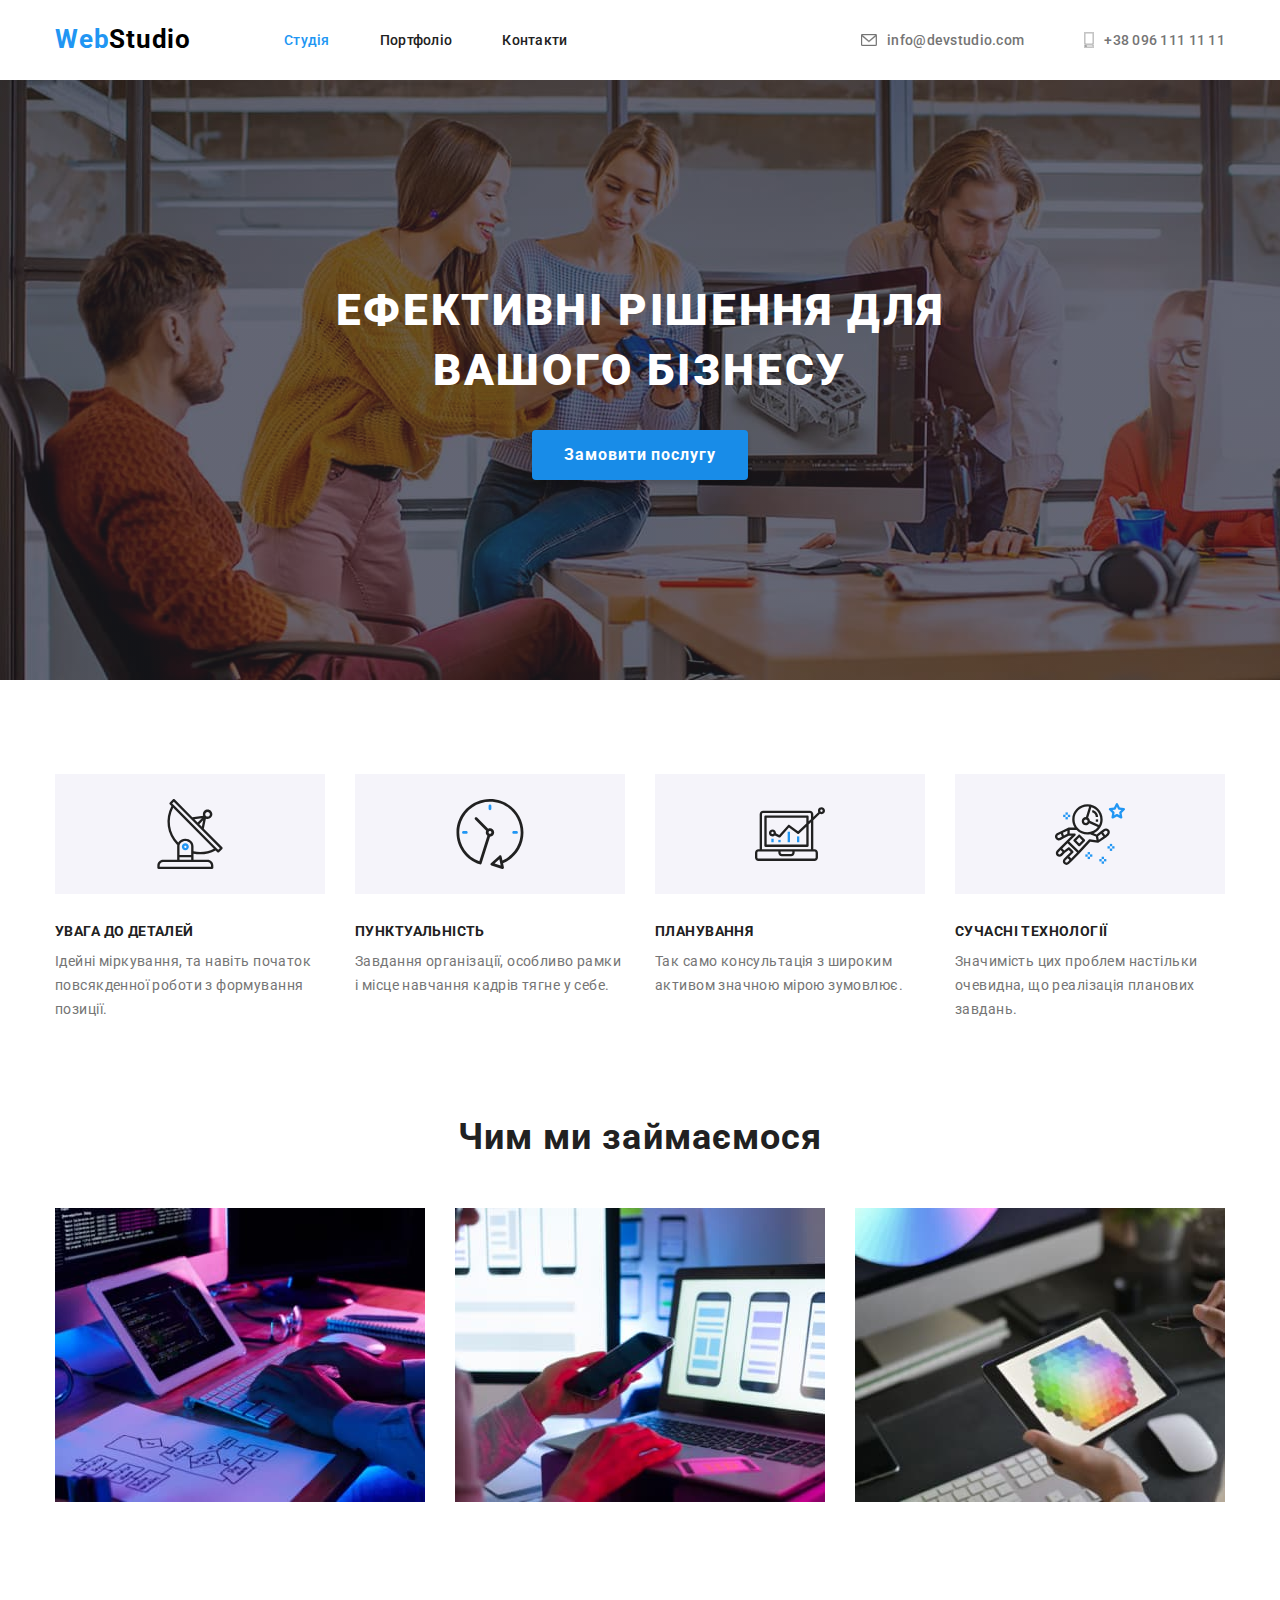
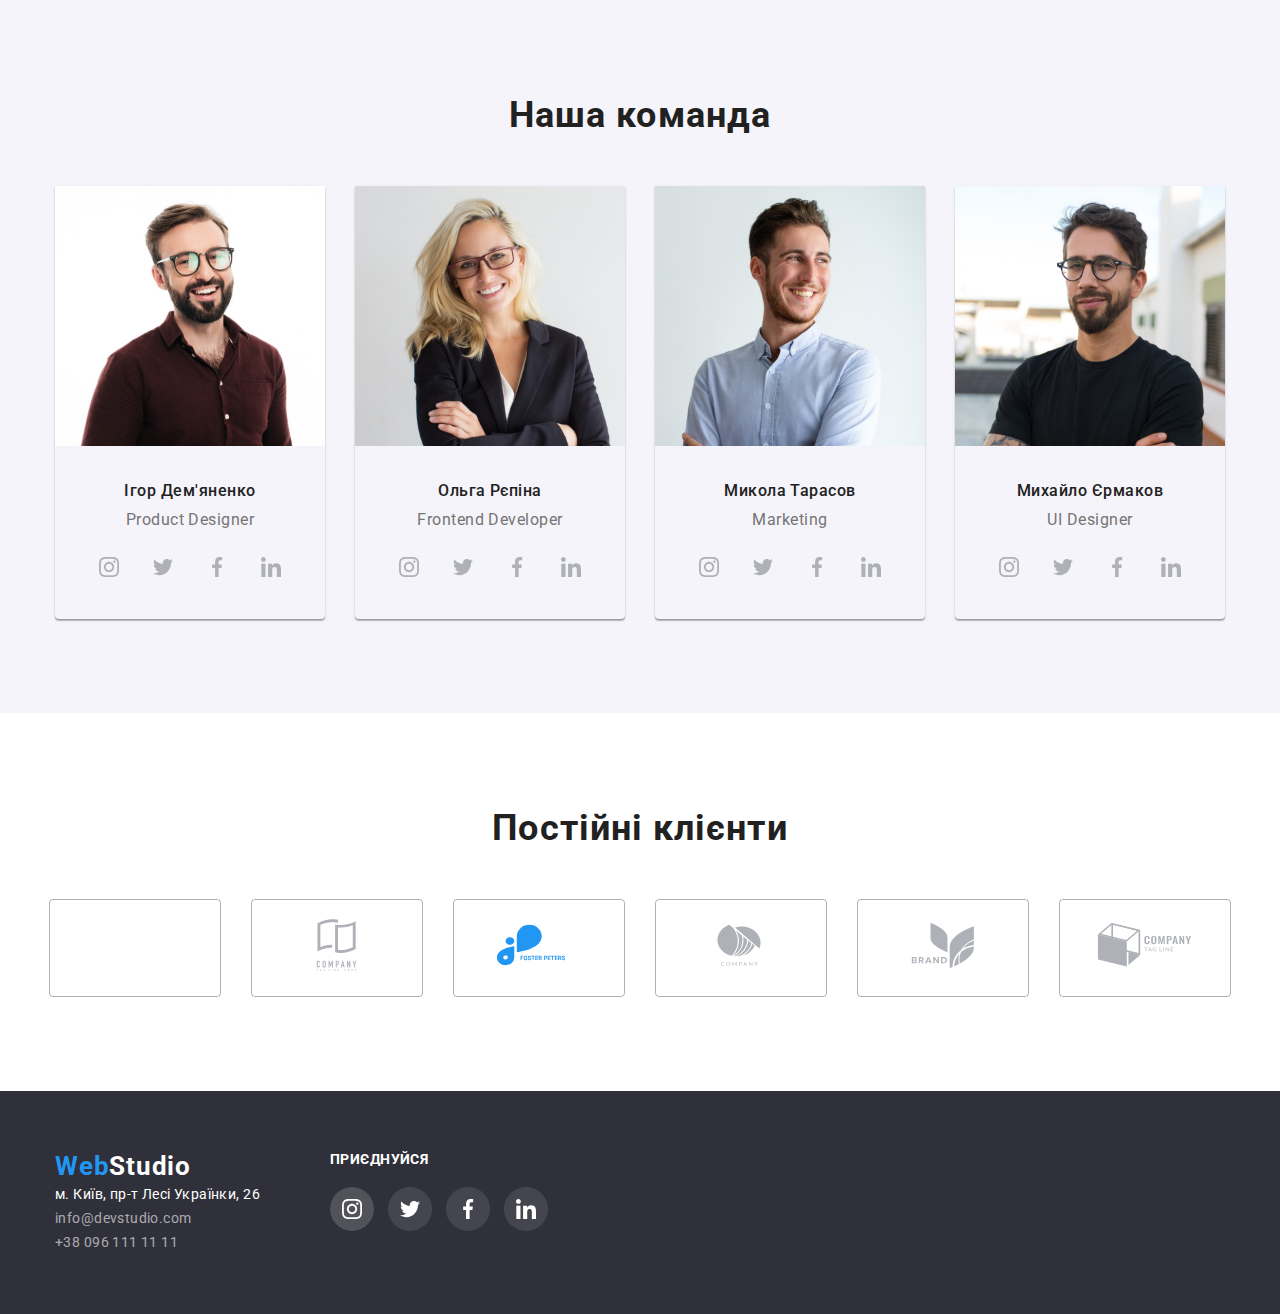
==== commit 2850fccd: "last" ====
--- a/index.html
+++ b/index.html
@@ -267,34 +267,34 @@
                 <ul class="list-logo">
 
                     <li class="item"><a href="/" class="link"><svg class="cus-item" width="106" height="60">
-                                <use href="./images/icons.svg#icon-Logo"></use>
+                                <use href="./images/icons.svg#icon-logo"></use>
                             </svg></a>
                     </li>
                     <li class="item"><a href="/" class="link"><svg class="cus-item" width="106" height="60">
-                                <use href="./images/icons.svg#icon-Logo-c"></use>
+                                <use href="./images/icons.svg#icon-logo-c"></use>
                             </svg></a>
 
                     </li>
 
                     <li class="item"><a href="/" class="link"><svg class="cus-item" width="106" height="60">
-                                <use href="./images/icons.svg#icon-Logo-custo"></use>
+                                <use href="./images/icons.svg#icon-logo-custo"></use>
                             </svg></a>
                     </li>
 
                     <li class="item"><a href="/" class="link"><svg class="cus-item" width="106" height="60">
-                                <use href="./images/icons.svg#icon-Logo-cu"></use>
+                                <use href="./images/icons.svg#icon-logo-cu"></use>
                             </svg></a>
                     </li>
 
-                    <li class="item"><a href="/" class="link">
-                            <svg class="cus-item" width="106" height="60">
-                                <use href="./images/icons.svg#icon-Logo-cus"></use>
+                    <li class="item"><a href="/" class="link"><svg class="cus-item" width="106" height="60">
+                                <use href="./images/icons.svg#icon-logo-cus"></use>
                             </svg>
                         </a>
                     </li>
                     <li class="item"><a href="/" class="link"><svg class="cus-item" width="106" height="60">
-                                <use href="../images/icons.svg#icon-Logo-cust"></use>
-                            </svg></a>
+                                <use href="../images/icons.svg#icon-logo-cust"></use>
+                            </svg>
+                        </a>
                     </li>
 
 
--- a/css/style.css
+++ b/css/style.css
@@ -403,10 +403,9 @@
     width: 44px;
     height: 44px;
     margin-right: 10px;
-    background-color: tomato;
+    /* background-color: tomato; */
     border-radius: 50%;
-    width: 100%;
-    height: 100%;
+   
 }
 .social-icons>.social-item:last-child {
     margin-right: 0;
@@ -430,12 +429,14 @@
 
 .social-icons>.social-item:hover {
     background-color: var(--accent-color);
-}
+    }
 
 .social-link {
     display: flex;
     justify-content: center;
     align-items: center;
+    width: 100%;
+        height: 100%;
 }
 
 
@@ -468,7 +469,6 @@
 
 .list-logo>.item {
     border: 1px solid #AFB1B8;
-    border-radius: 1px;
     border-radius: 4px;
     padding: 16px 32px;
     margin-left: 30px;
@@ -482,6 +482,7 @@
 .list-logo > .item:hover {
 border-color: var(--accent-color);
 stroke: var(--accent-color);
+fill: var(--accent-color);
 
 }
 
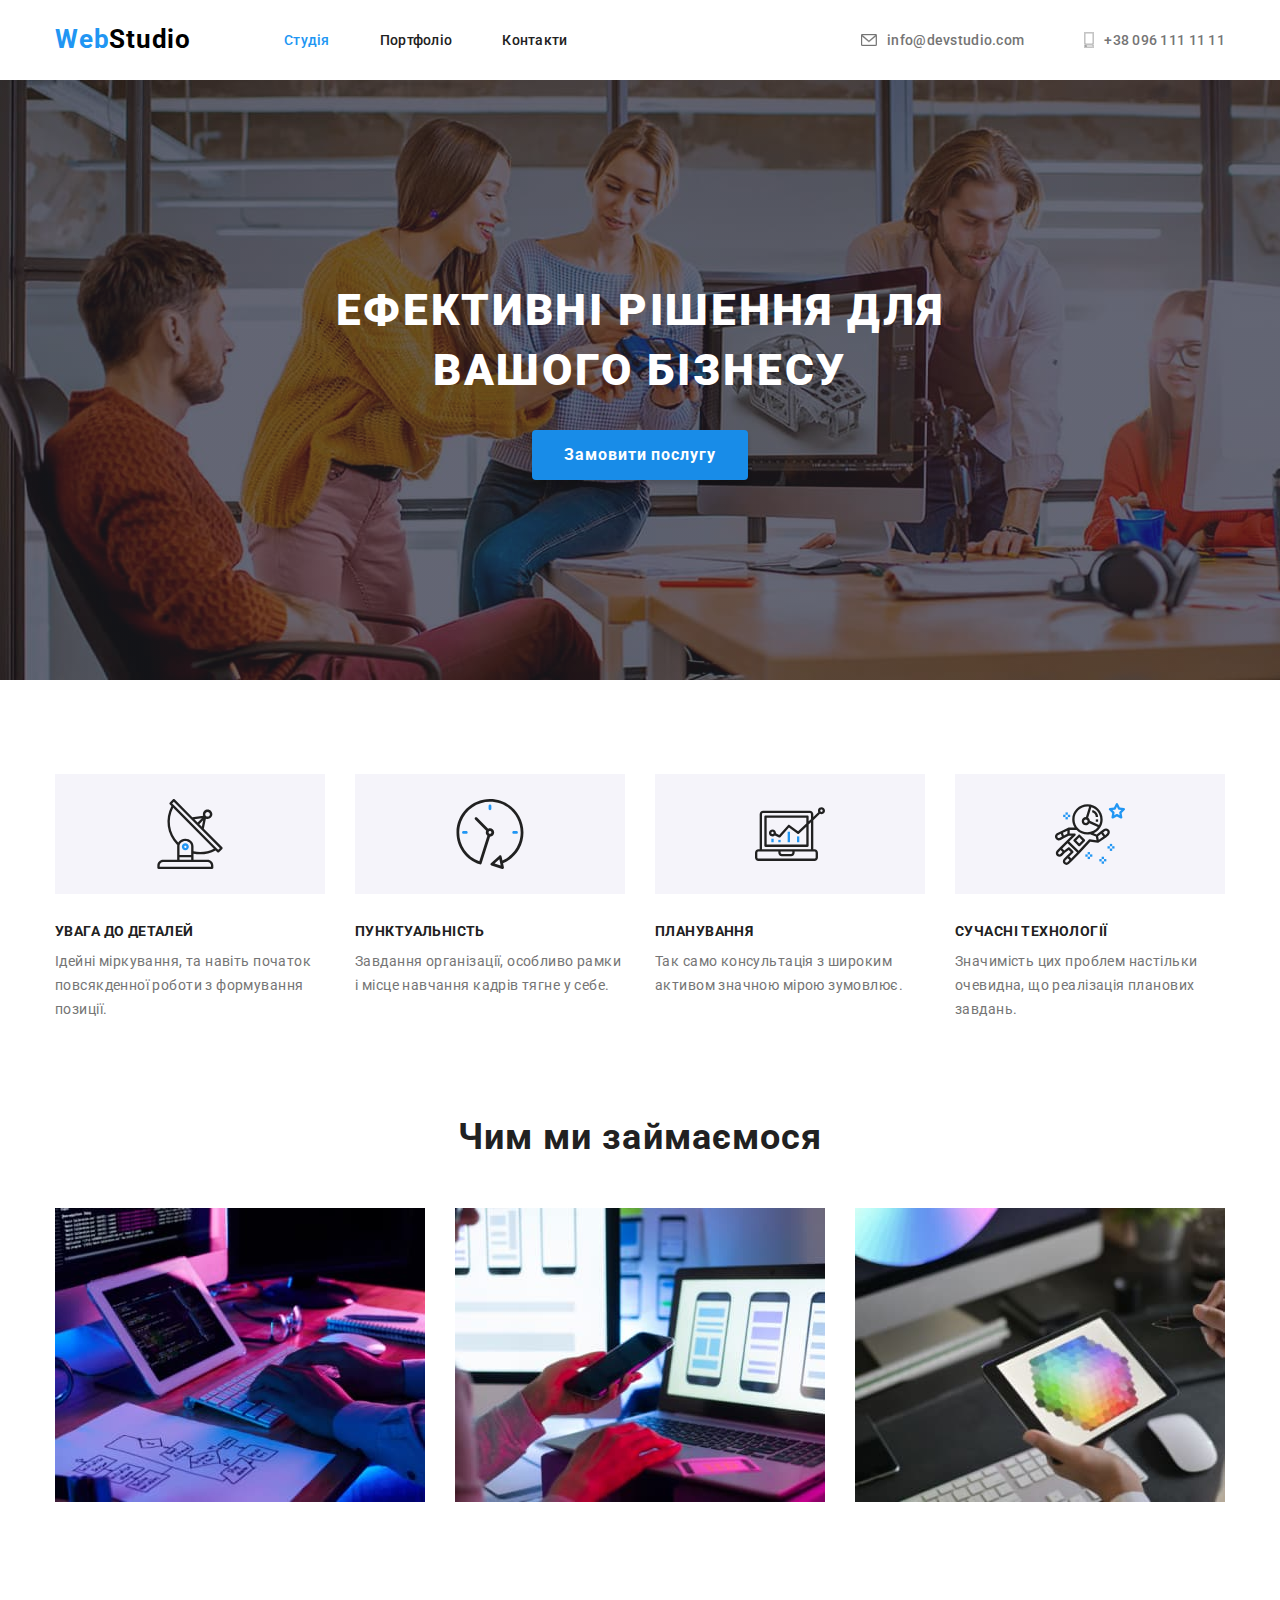
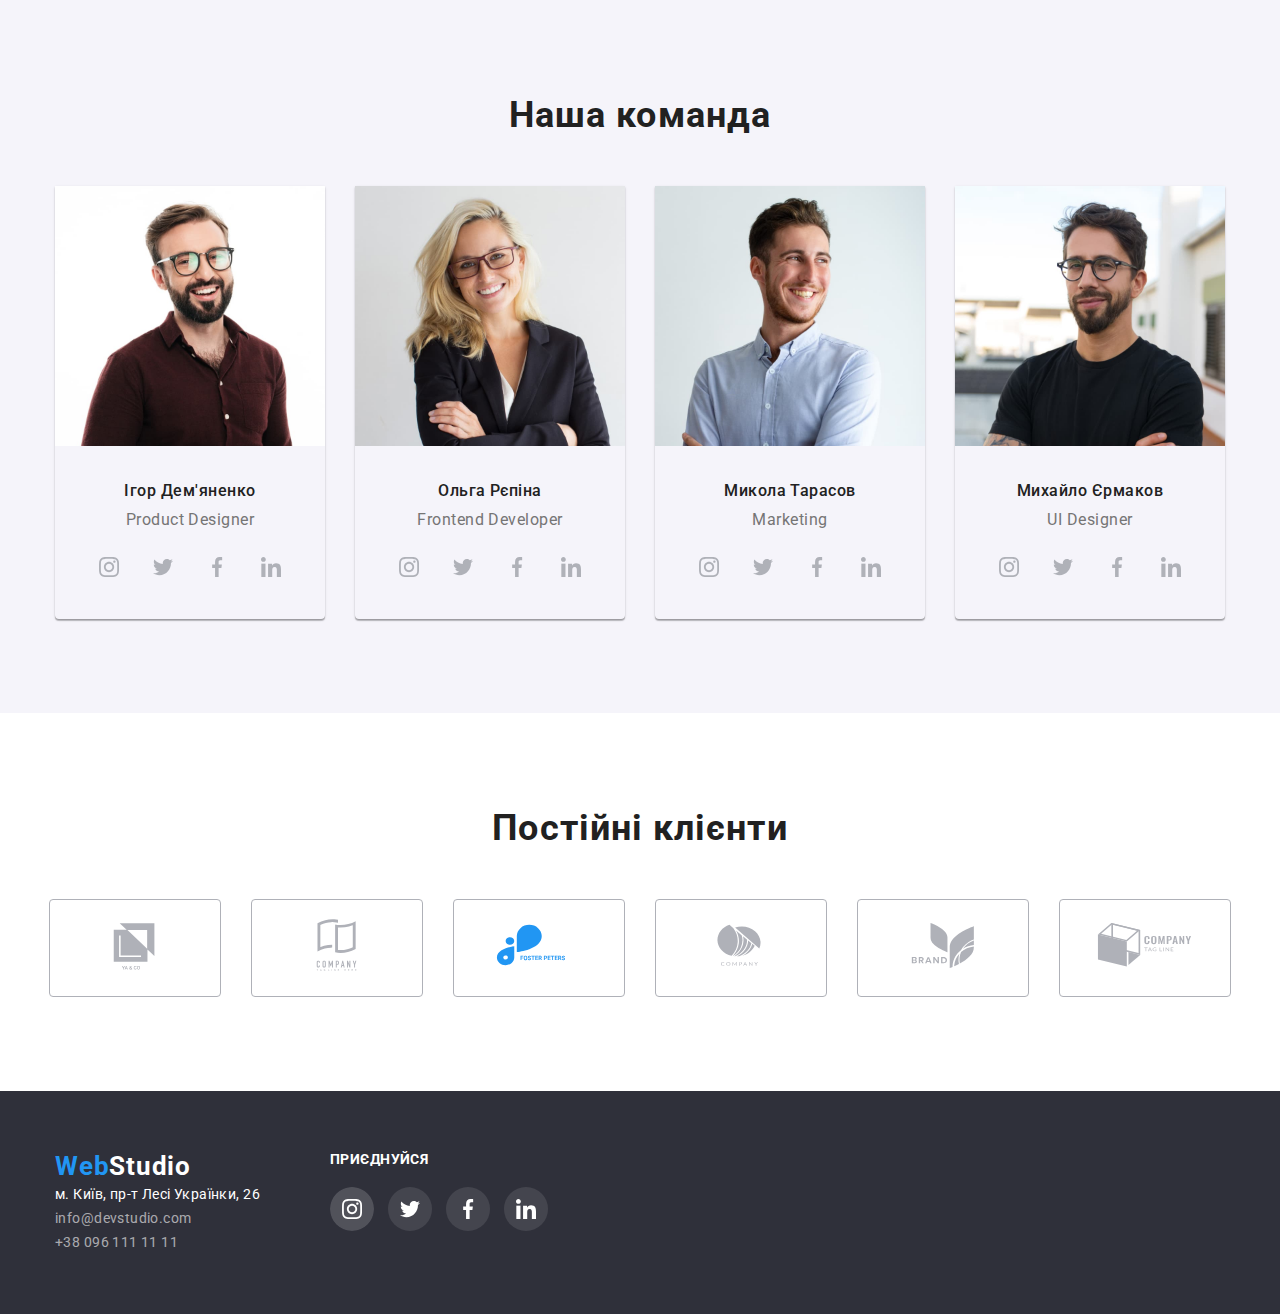
==== commit 8097bd14: "logo first" ====
--- a/index.html
+++ b/index.html
@@ -267,7 +267,7 @@
                 <ul class="list-logo">
 
                     <li class="item"><a href="/" class="link"><svg class="cus-item" width="106" height="60">
-                                <use href="./images/icons.svg#icon-logo"></use>
+                                <use href="./images/icons.svg#icon-Logo"></use>
                             </svg></a>
                     </li>
                     <li class="item"><a href="/" class="link"><svg class="cus-item" width="106" height="60">
@@ -292,7 +292,7 @@
                         </a>
                     </li>
                     <li class="item"><a href="/" class="link"><svg class="cus-item" width="106" height="60">
-                                <use href="../images/icons.svg#icon-logo-cust"></use>
+                                <use href="./images/icons.svg#icon-logo-cust"></use>
                             </svg>
                         </a>
                     </li>
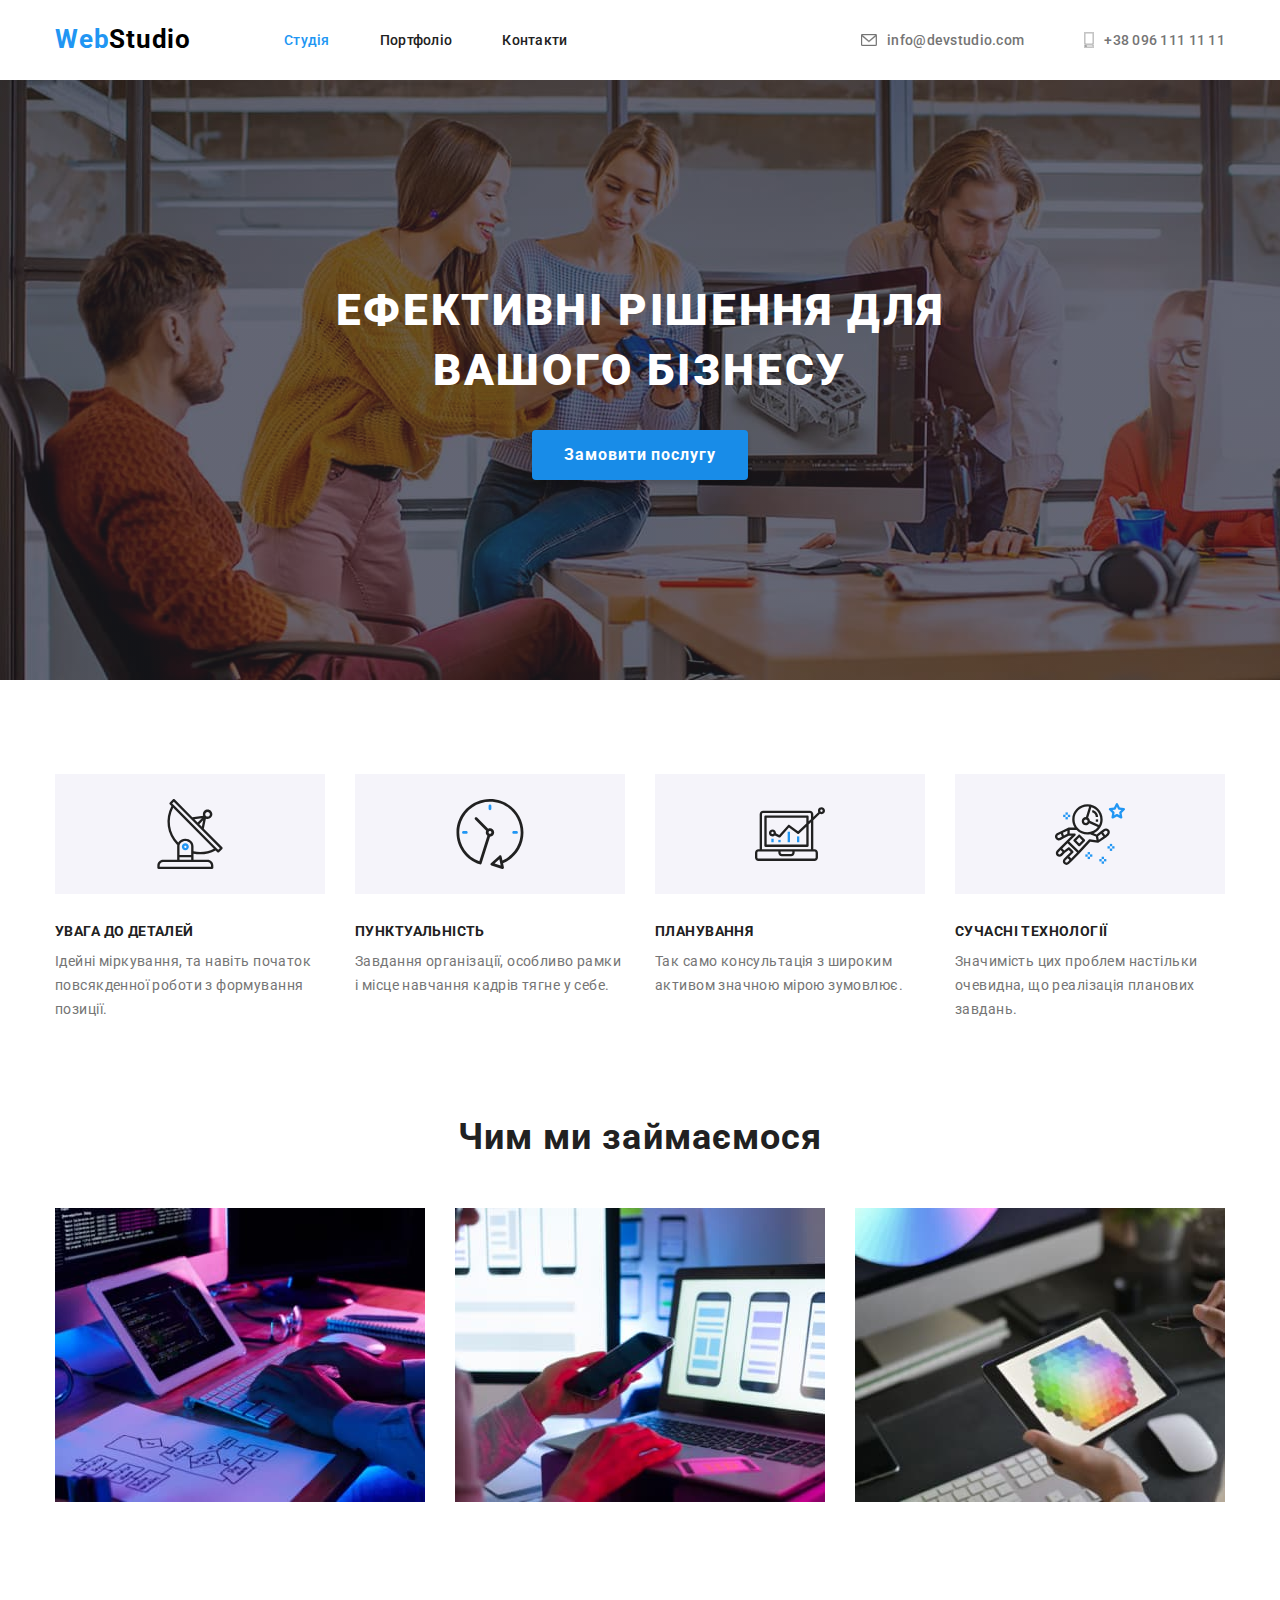
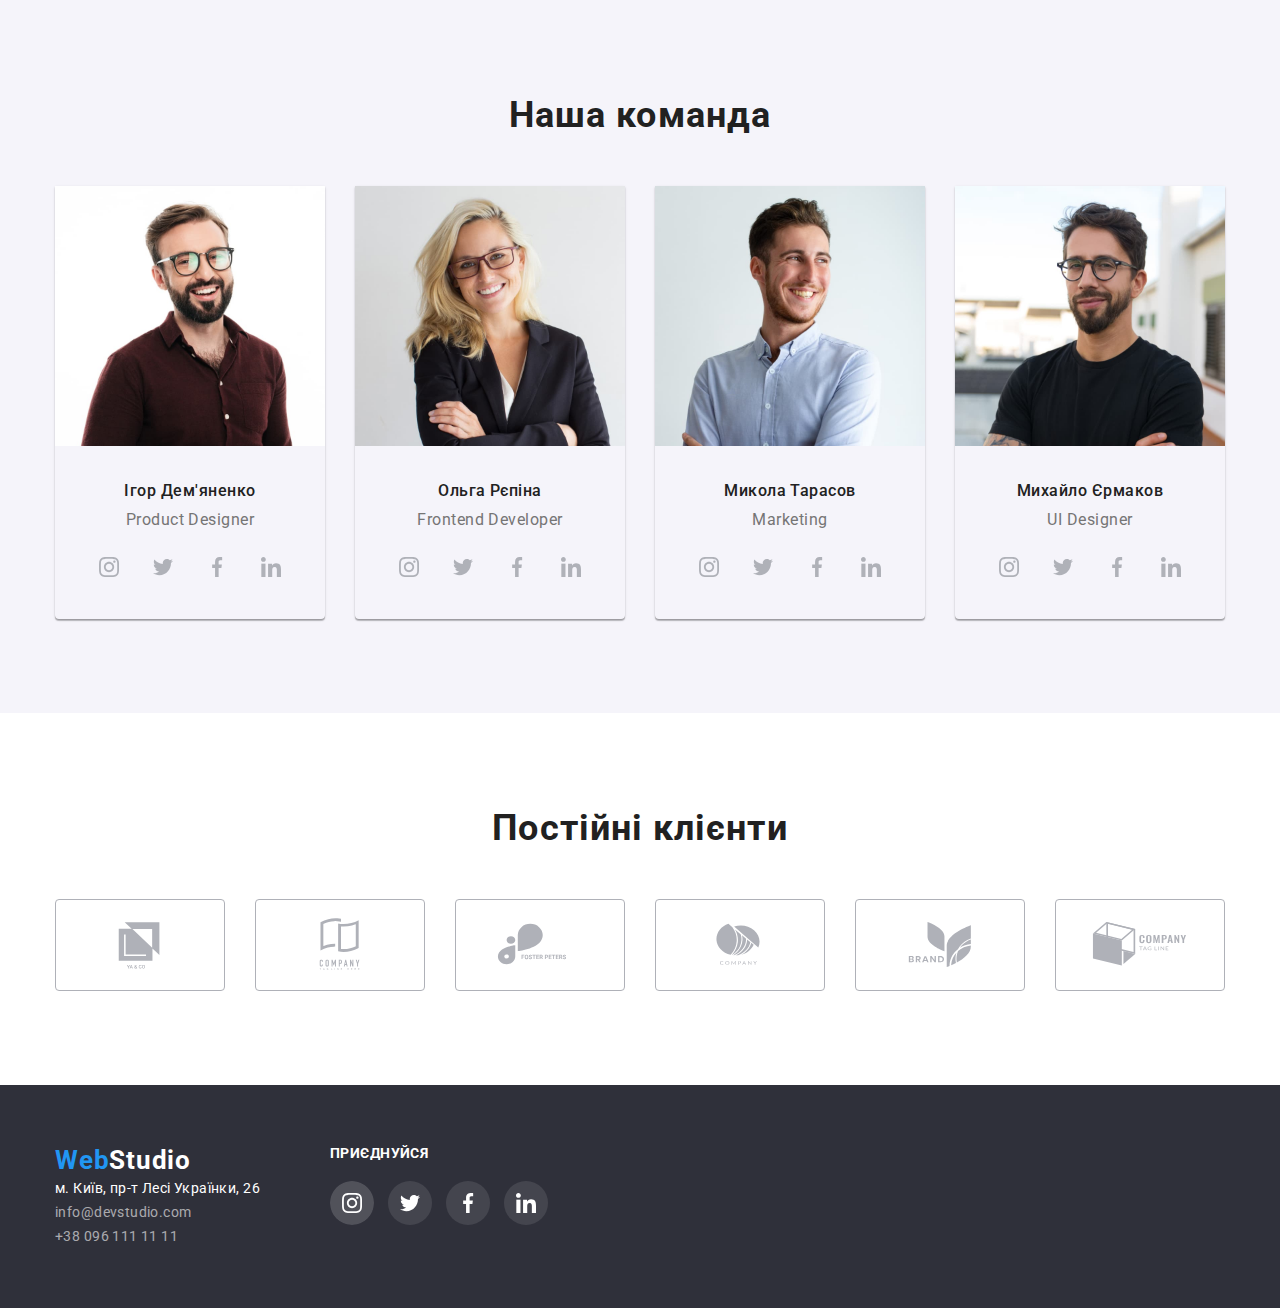
==== commit 8fd22e44: "finish prefooter" ====
--- a/index.html
+++ b/index.html
@@ -266,32 +266,32 @@
 
                 <ul class="list-logo">
 
-                    <li class="item"><a href="/" class="link"><svg class="cus-item" width="106" height="60">
+                    <li class="item"><a href="/" class="link-cus"><svg class="cus-item" width="106" height="60">
                                 <use href="./images/icons.svg#icon-Logo"></use>
                             </svg></a>
                     </li>
-                    <li class="item"><a href="/" class="link"><svg class="cus-item" width="106" height="60">
+                    <li class="item"><a href="/" class="link-cus"><svg class="cus-item" width="106" height="60">
                                 <use href="./images/icons.svg#icon-logo-c"></use>
                             </svg></a>
 
                     </li>
 
-                    <li class="item"><a href="/" class="link"><svg class="cus-item" width="106" height="60">
+                    <li class="item"><a href="/" class="link-cus"><svg class="cus-item" width="106" height="60">
                                 <use href="./images/icons.svg#icon-logo-custo"></use>
                             </svg></a>
                     </li>
 
-                    <li class="item"><a href="/" class="link"><svg class="cus-item" width="106" height="60">
+                    <li class="item"><a href="/" class="link-cus"><svg class="cus-item" width="106" height="60">
                                 <use href="./images/icons.svg#icon-logo-cu"></use>
                             </svg></a>
                     </li>
 
-                    <li class="item"><a href="/" class="link"><svg class="cus-item" width="106" height="60">
+                    <li class="item"><a href="/" class="link-cus"><svg class="cus-item" width="106" height="60">
                                 <use href="./images/icons.svg#icon-logo-cus"></use>
                             </svg>
                         </a>
                     </li>
-                    <li class="item"><a href="/" class="link"><svg class="cus-item" width="106" height="60">
+                    <li class="item"><a href="/" class="link-cus"><svg class="cus-item" width="106" height="60">
                                 <use href="./images/icons.svg#icon-logo-cust"></use>
                             </svg>
                         </a>
--- a/css/style.css
+++ b/css/style.css
@@ -405,15 +405,16 @@
     margin-right: 10px;
     /* background-color: tomato; */
     border-radius: 50%;
-   
-}
+
+}
+
 .social-icons>.social-item:last-child {
     margin-right: 0;
 }
 
 .social-icons>.social-item:first-child {
     margin-left: 32px;
-   
+
 }
 
 .social-icons {
@@ -424,19 +425,19 @@
     margin-bottom: 30px;
     margin-top: 16px;
     margin-right: 32px;
-        margin-bottom: 30px;
+    margin-bottom: 30px;
 }
 
 .social-icons>.social-item:hover {
     background-color: var(--accent-color);
-    }
+}
 
 .social-link {
     display: flex;
     justify-content: center;
     align-items: center;
     width: 100%;
-        height: 100%;
+    height: 100%;
 }
 
 
@@ -462,28 +463,35 @@
     display: flex;
     justify-content: center;
     align-items: center;
-
-
-
-}
-
-.list-logo>.item {
+    }
+.list-logo li:not(:last-child){
+    margin-right: 30px;
+}    
+.cus-item{
+    fill: #AFB1B8;
+}
+.link-cus svg {
+    display: block;
+    width: 106px;
+    height: 60px;
+    fill: currentColor;
+}
+.link-cus {
+    width: 170px;
+    height: 92px;
+    display: flex;
+    justify-content: center;
+    align-items: center;
+    color: #AFB1B8;
     border: 1px solid #AFB1B8;
     border-radius: 4px;
-    padding: 16px 32px;
-    margin-left: 30px;
-
-} 
-
-.list-logo>.item:first-child {
-    margin-left: 0;
-}
-
-.list-logo > .item:hover {
-border-color: var(--accent-color);
-stroke: var(--accent-color);
-fill: var(--accent-color);
-
+}
+
+.link-cus:focus,
+.link-cus:hover {
+    border: 1px solid var(--accent-color);
+    color: var(--accent-color);
+    fill: var(--accent-color);
 }
 
 
